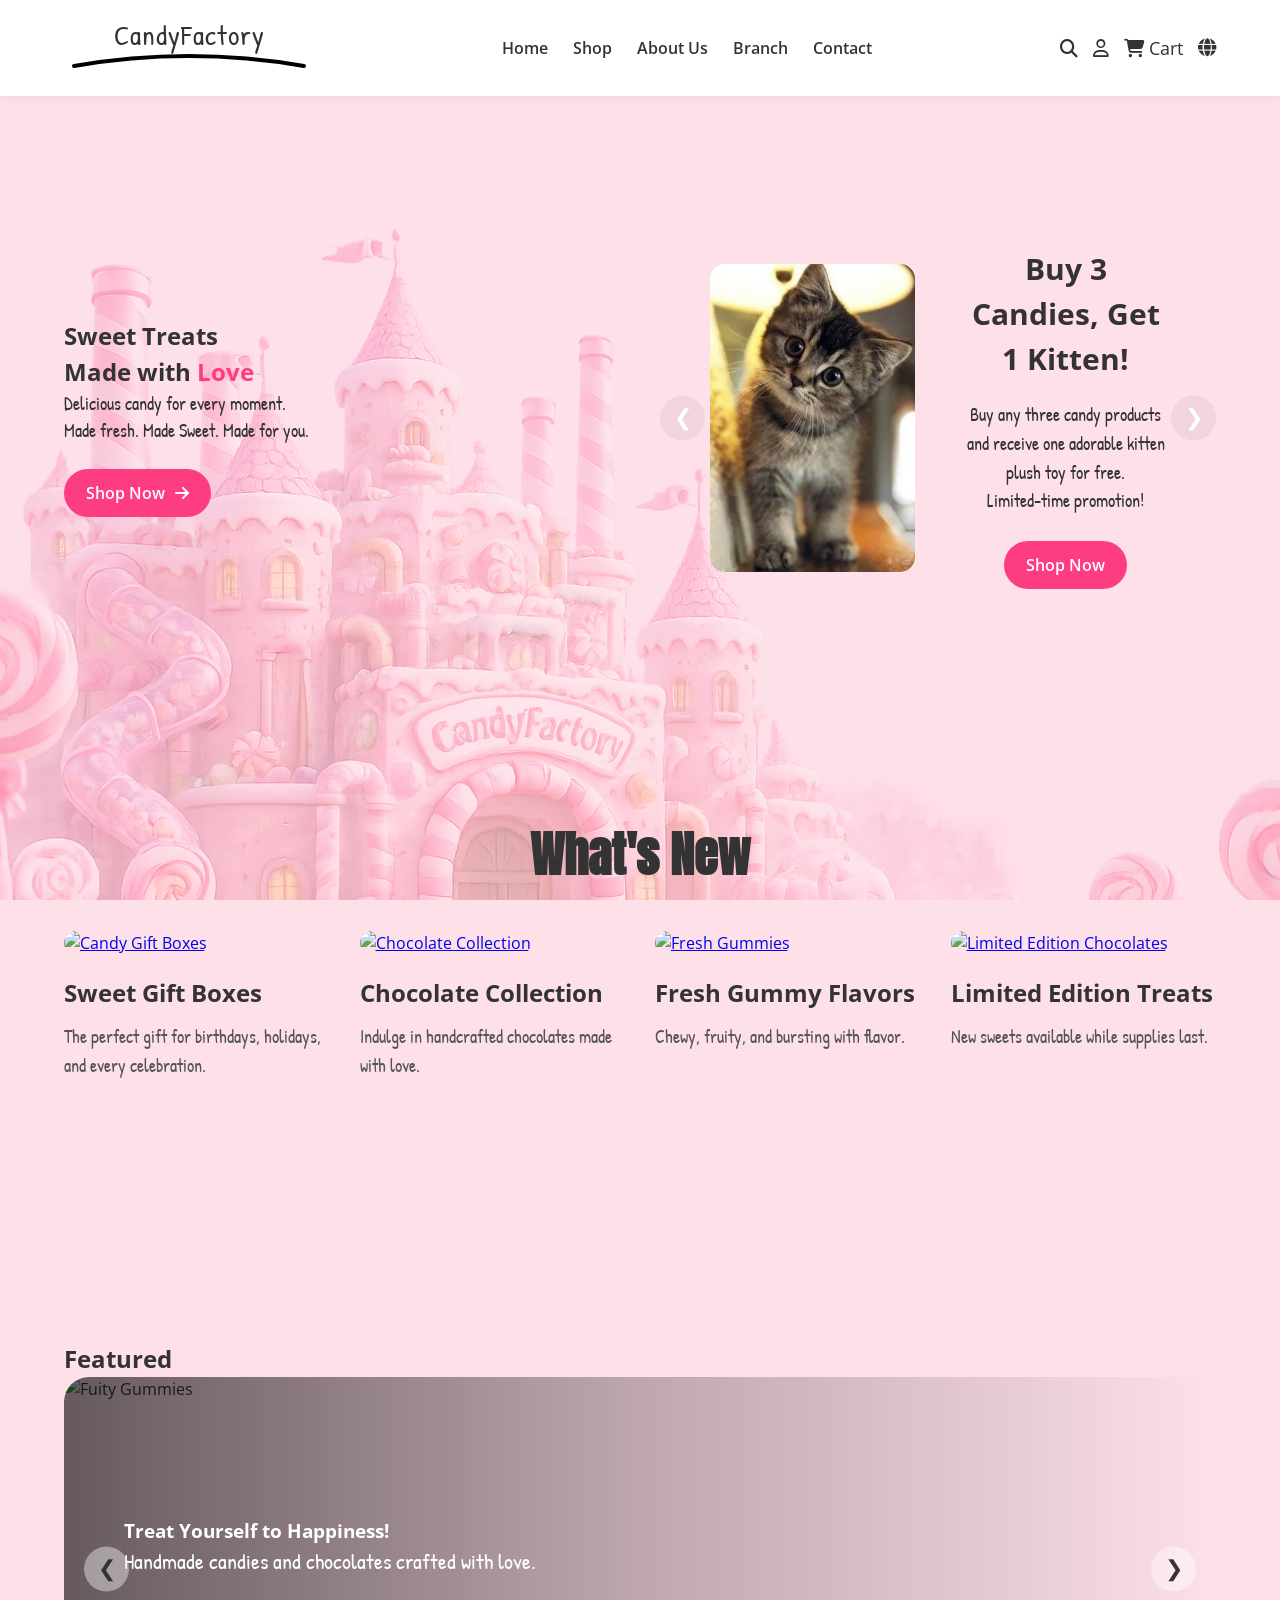
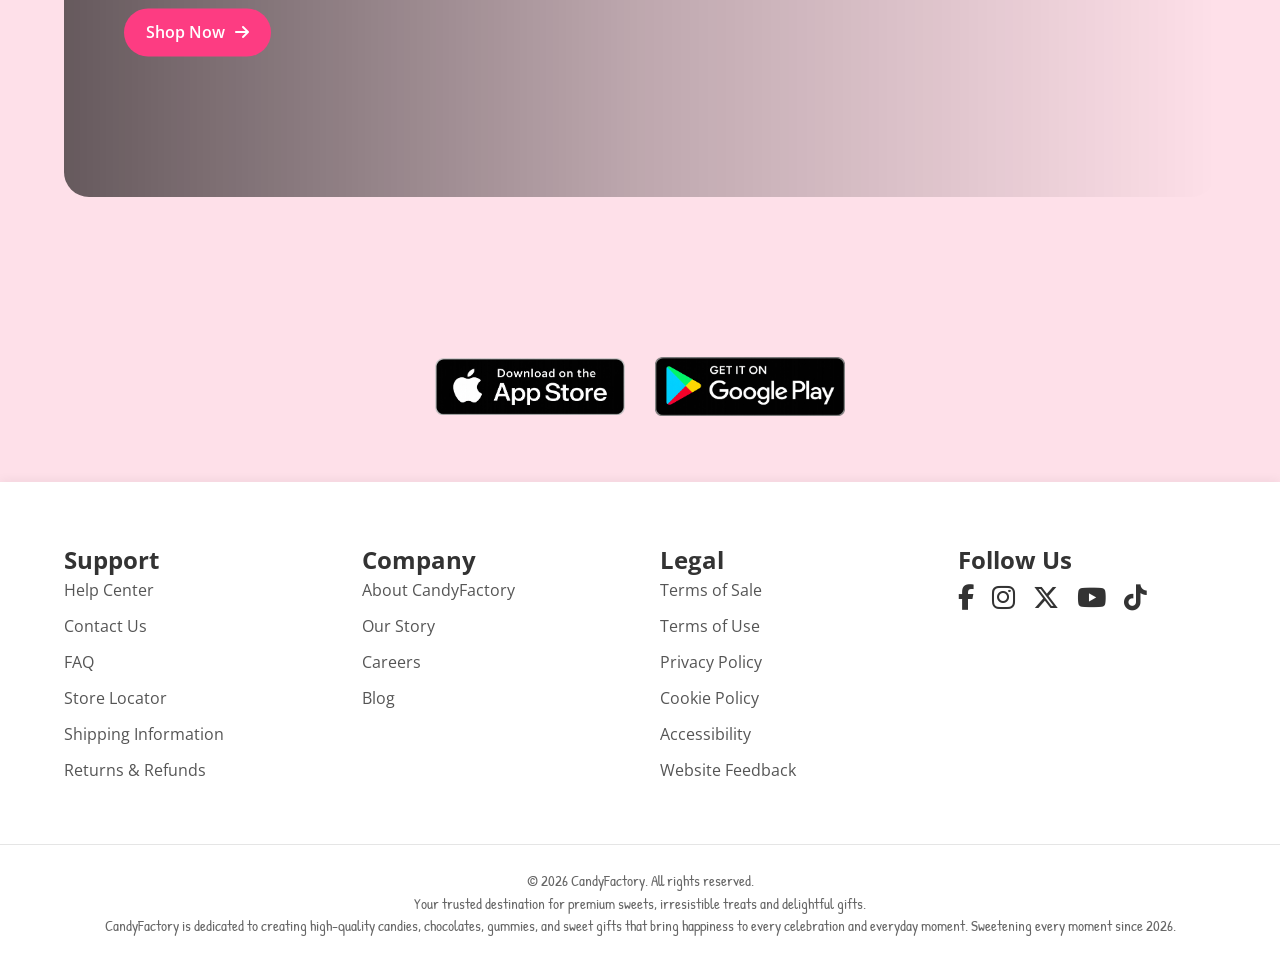
==== index.html @ ae2c4bb4 "Update index.html" ====
<!DOCTYPE html>
<html lang="en">
<head>

    <meta charset="utf-8">
    <meta name="viewport" content="width=device-width, initial-scale=1.0">
    <meta name="description" content="Shop handmade chocolates, gummies, and candy gifts.">
    <title>CandyFactory | Sweet Treats Made with Love</title>

    <!-- Favicon -->
    <link rel="icon" type="image/png" href="images/candyfactoryFavicon.png">

    <!-- Reference the CSS files -->
    <link rel="preconnect" href="https://fonts.googleapis.com">
    <link rel="preconnect" href="https://fonts.gstatic.com" crossorigin>
    <link rel="stylesheet" href="styles/style.css">
    <link rel="stylesheet" href="https://fonts.googleapis.com/css2?family=Patrick+Hand&family=Anton&family=Open+Sans&display=swap">
    <link rel="stylesheet" href="https://cdnjs.cloudflare.com/ajax/libs/font-awesome/6.6.0/css/all.min.css">

    <!--Reference the javascript files-->
    <script src="scripts/app.js" defer></script>
    <script src="scripts/home.js" defer></script>
    

</head>

<body>


    <header>
        <!-- Logo and primary navigation go here -->
        <div id="topMenu">
            <div class="wrap">
                
                <!--Logo-->
                <div class="logo">
                    <a href="index.html"><h1>CandyFactory</h1>

                        <svg width="250" height="40" viewBox="0 0 250 40">
                            <path d="M10 25 Q125 5 240 25"
                                stroke="black"
                                stroke-width="4"
                                fill="none"
                                stroke-linecap="round"/>
                        </svg>
                    </a>    
                </div>

                <!--toplinks-->
                <nav id="topLinks" aria-label="Primary">
                    <ul>
                        <li>
                            <a href="index.html">Home</a>
                        </li>
                        <li>
                            <a href="shop.html">Shop</a>
                        </li>
                        <li>
                            <a href="about.html#aboutUs">About Us</a>
                        </li>
                        <li>
                            <a href="branch.html">Branch</a>
                        </li>
                        <li>
                            <a href="contact.html">Contact</a>
                        </li>
                    </ul>
                </nav>

                <!--Icon-->
                <div class="icons">
                    <a href="/">
                        <i class="fa-solid fa-magnifying-glass"></i>
                    </a>
                    <a href="/">
                        <i class="fa-regular fa-user"></i>
                    </a>
                    <a href="/" class="cart-btn">
                        <i class="fa-solid fa-cart-shopping"></i>
                        Cart
                    </a>
                    
                    <div class="language-switcher">
                        <button class="language-btn" id="languageBtn">
                            <i class="fa-solid fa-globe"></i>
                        </button>

                        <div class="language-menu" id="languageMenu">
                            <a href="#" data-lang="en">English US</a>
                            <a href="#" data-lang="en">English CA</a>
                            <a href="#" data-lang="en">English UK</a>
                            <a href="#" data-lang="ja">日本語</a>
                            <a href="#" data-lang="ko">한국어</a>
                            <a href="#" data-lang="zh">简体中文</a>
                            <a href="#" data-lang="es">Español</a>
                            <a href="#" data-lang="pt">Português</a>
                            <a href="#" data-lang="fr">Français</a>
                            <a href="#" data-lang="de">Deutsch</a>
                            <a href="#" data-lang="el">Ελληνική</a>
                            <a href="#" data-lang="tk">Türkçe</a>
                        </div>

                    </div>
                </div>

            </div>
        </div>
    </header>


    <!-- The unique, primary content of the page goes here -->
    <main>

        <section class="hero">
            <div class="wrap">
            
                <div class="leftColumn">
                    <div class="text">
                        <h2>Sweet Treats<br>
                        Made with <span class="highlight">Love</span>
                        </h2>
                        <p>Delicious candy for every moment.<br>
                        Made fresh. Made Sweet. Made for you.
                        </p>
                    </div>

                    <a href="shop.html" class="shop-btn">Shop Now
                        <i class="fa-solid fa-arrow-right"></i>
                    </a>
                </div>
                
            
                <!--Promotion Section-->
                <div class="rightColumn">
                    <section class="slider">
                        <div class="slides">

                            <div class="slide active">
                                <img src="images/promoCat1.jpg" alt="Gray Kitten">
                                
                                <div class="promo-text">
                                    <h2>Buy 3 Candies, Get 1 Kitten!</h2>
                                    <p>
                                        Buy any three candy products and receive one adorable
                                        kitten plush toy for free. <br> Limited-time promotion!
                                    </p>

                                    <a href="#" class="shop-btn">Shop Now</a>
                                </div>

                            </div>

                            <div class="slide">
                                <img src="images/promoCat2.jpg" alt="Orange Kitten">

                                <div class="promo-text">
                                    <h2>Buy 4 Candies, Get 1 Kitten!</h2>
                                    <p>
                                        Buy any four candy products and receive one adorable
                                        kitten plush toy for free. <br> Limited-time promotion!
                                    </p>

                                    <a href="#" class="shop-btn">Shop Now</a>
                                </div>

                            </div>

                            <div class="slide">
                                <img src="images/promoCat3.jpg" alt="Batman Kitten">

                                <div class="promo-text">
                                    <h2>Buy 5 Candies, Get 1 Kitten!</h2>
                                    <p>
                                        Buy any five candy products and receive one adorable
                                        kitten plush toy for free. <br> Limited-time promotion!
                                    </p>

                                    <a href="#" class="shop-btn">Shop Now</a>
                                </div>

                            </div>

                        </div>

                        <button class="prev">&#10094;</button>
                        <button class="next">&#10095;</button>

                    </section>
                    
                </div>  

            </div> <!--class wrap div-->
            
        </section>


        <section class="whats-new">

            <div class="wrap">

                <h2>What's New</h2>

                <div class="cards">

                    <article class="card">
                        <a href="/Shop">
                            <img src="images/card1.jpg" alt="Candy Gift Boxes">
                        </a>

                        <h3>Sweet Gift Boxes</h3>

                        <p>The perfect gift for birthdays, holidays, and every celebration.</p>
                    </article>

                    <article class="card">
                        <a href="/Shop">
                            <img src="images/card2.jpg" alt="Chocolate Collection">
                        </a>

                        <h3>Chocolate Collection</h3>

                        <p>Indulge in handcrafted chocolates made with love.</p>
                    </article>

                    <article class="card">
                        <a href="/Shop">
                            <img src="images/card3.jpg" alt="Fresh Gummies">
                        </a>

                        <h3>Fresh Gummy Flavors</h3>

                        <p>Chewy, fruity, and bursting with flavor.</p>
                    </article>

                    <article class="card">
                        <a href="/Shop">
                            <img src="images/card4.jpg" alt="Limited Edition Chocolates">
                        </a>

                        <h3>Limited Edition Treats</h3>

                        <p>New sweets available while supplies last.</p>
                    </article>

                </div>

            </div>

        </section>


        <section class="shop-slider">

            <h2>Featured</h2>

            <div class="shop-slides">

                <!-- Shop 1 -->
                <div class="shop-slide active left-text">
                    <img src="images/candyshop1.jpg" alt="Fuity Gummies">

                    <div class="banner-content">
                        <h3>Treat Yourself to Happiness!</h3>
                        <p>Handmade candies and chocolates crafted with love.</p>

                        <a href="#" class="shop-btn">
                            Shop Now
                            <i class="fa-solid fa-arrow-right"></i>
                        </a>
                    </div>
                </div>

                <!-- Shop 2 -->
                <div class="shop-slide right-text">
                    <img src="images/candyshop2.jpg" alt="Chocolates">

                    <div class="banner-content">
                        <h3>Life is Sweet, Make it Chocolate</h3>
                        <p>Premium chocolates for every moment and celebration.</p>

                        <a href="#" class="shop-btn">
                            Shop Now
                            <i class="fa-solid fa-arrow-right"></i>
                        </a>
                    </div>
                </div>

                <!-- Shop 3 -->
                <div class="shop-slide left-text">
                    <img src="images/candyshop3.jpg" alt="Lollipops and Gummies">

                    <div class="banner-content">
                        <h3>Candy for Every Mood!</h3>
                        <p>Colorful treats crafted to brighten every day.</p>

                        <a href="#" class="shop-btn">
                            Shop Now
                            <i class="fa-solid fa-arrow-right"></i>
                        </a>
                    </div>
                </div>

                <!-- Shop 4 -->
                <div class="shop-slide right-text">
                    <img src="images/candyshop4.jpg" alt="Candies and Mallows">

                    <div class="banner-content">
                        <h3>Perfect Gifts for Every Occasion</h3>
                        <p>Beautifully packaged treats for birthdays and celebrations.</p>

                        <a href="#" class="shop-btn">
                            Shop Now
                            <i class="fa-solid fa-arrow-right"></i>
                        </a>
                    </div>
                </div>

            </div>

            <button class="shop-prev">&#10094;</button>
            <button class="shop-next">&#10095;</button>

        </section>


        <!--Apps Store Download-->
        <div class="wrap">
            <div class="store-buttons">
                <a href="#">
                    <img src="images/AppleApp1.png" alt="Download on the App Store">
                </a>

                <a href="#">
                    <img src="images/GoogleApp1.png" alt="Get it on Google Play">
                </a>
            </div>
        </div>
        
        
    </main>

    <footer>
        <!-- Copyright, legal links, and social icons go here -->

        <nav class="footer-links" aria-label="Footer">

            <div class="footer-column">
                <h2>Support</h2>
                <ul>
                    <li><a href="#">Help Center</a></li>
                    <li><a href="#">Contact Us</a></li>
                    <li><a href="#">FAQ</a></li>
                    <li><a href="#">Store Locator</a></li>
                    <li><a href="#">Shipping Information</a></li>
                    <li><a href="#">Returns & Refunds</a></li>
                </ul>
            </div>

            <div class="footer-column">
                <h2>Company</h2>
                <ul>
                    <li><a href="about.html#aboutUs">About CandyFactory</a></li>
                    <li><a href="about.html#ourStory">Our Story</a></li>
                    <li><a href="careers.html#careers">Careers</a></li>
                    <li><a href="blog.html">Blog</a></li>
                </ul>
            </div>

            <div class="footer-column">
                <h2>Legal</h2>
                <ul>
                    <li><a href="#">Terms of Sale</a></li>
                    <li><a href="#">Terms of Use</a></li>
                    <li><a href="#">Privacy Policy</a></li>
                    <li><a href="#">Cookie Policy</a></li>
                    <li><a href="#">Accessibility</a></li>
                    <li><a href="#">Website Feedback</a></li>
                </ul>
            </div>

            <div class="footer-column">
                <h2>Follow Us</h2>

                <div class="social-icons">
                    <a href="#"><i class="fa-brands fa-facebook-f"></i></a>
                    <a href="#"><i class="fa-brands fa-instagram"></i></a>
                    <a href="#"><i class="fa-brands fa-x-twitter"></i></a>
                    <a href="#"><i class="fa-brands fa-youtube"></i></a>
                    <a href="#"><i class="fa-brands fa-tiktok"></i></a>
                </div>
            </div>

        </nav>


        <div class="footerBottom">
            <p>
                © 2026 CandyFactory. All rights reserved. <br>
                Your trusted destination for premium sweets, irresistible treats and delightful gifts.
                <br> 
                CandyFactory is dedicated to creating high-quality candies, chocolates, gummies, 
                and sweet gifts that bring happiness to every celebration and everyday moment. 
                Sweetening every moment since 2026.
            </p>
        </div>

    </footer>

</body>



</html>
---- styles/style.css ----
/*
Main Background #FEEBF1
Slight Lighter areas #FEEAF1
Top Header gradient #FEE0E9
Hero Section Background #FEEBF1
Lightest Highlight #FEF4F7

Header font-family: "Anton", sans-serif;
paragraph font-family: "Patrick Hand", cursive;
others font-family: "Open Sans", sans-serif;
color: #333333;
font-size: 20px;
line-height: 1.5;
*/

@import url("reset.css");
@import url("typography.css");
@import url("buttons.css");
@import url("header.css");
@import url("hero.css");
@import url("whatsnew.css");
@import url("promo.css");
@import url("footer.css");
@import url("responsive.css");
@import url("featured.css");
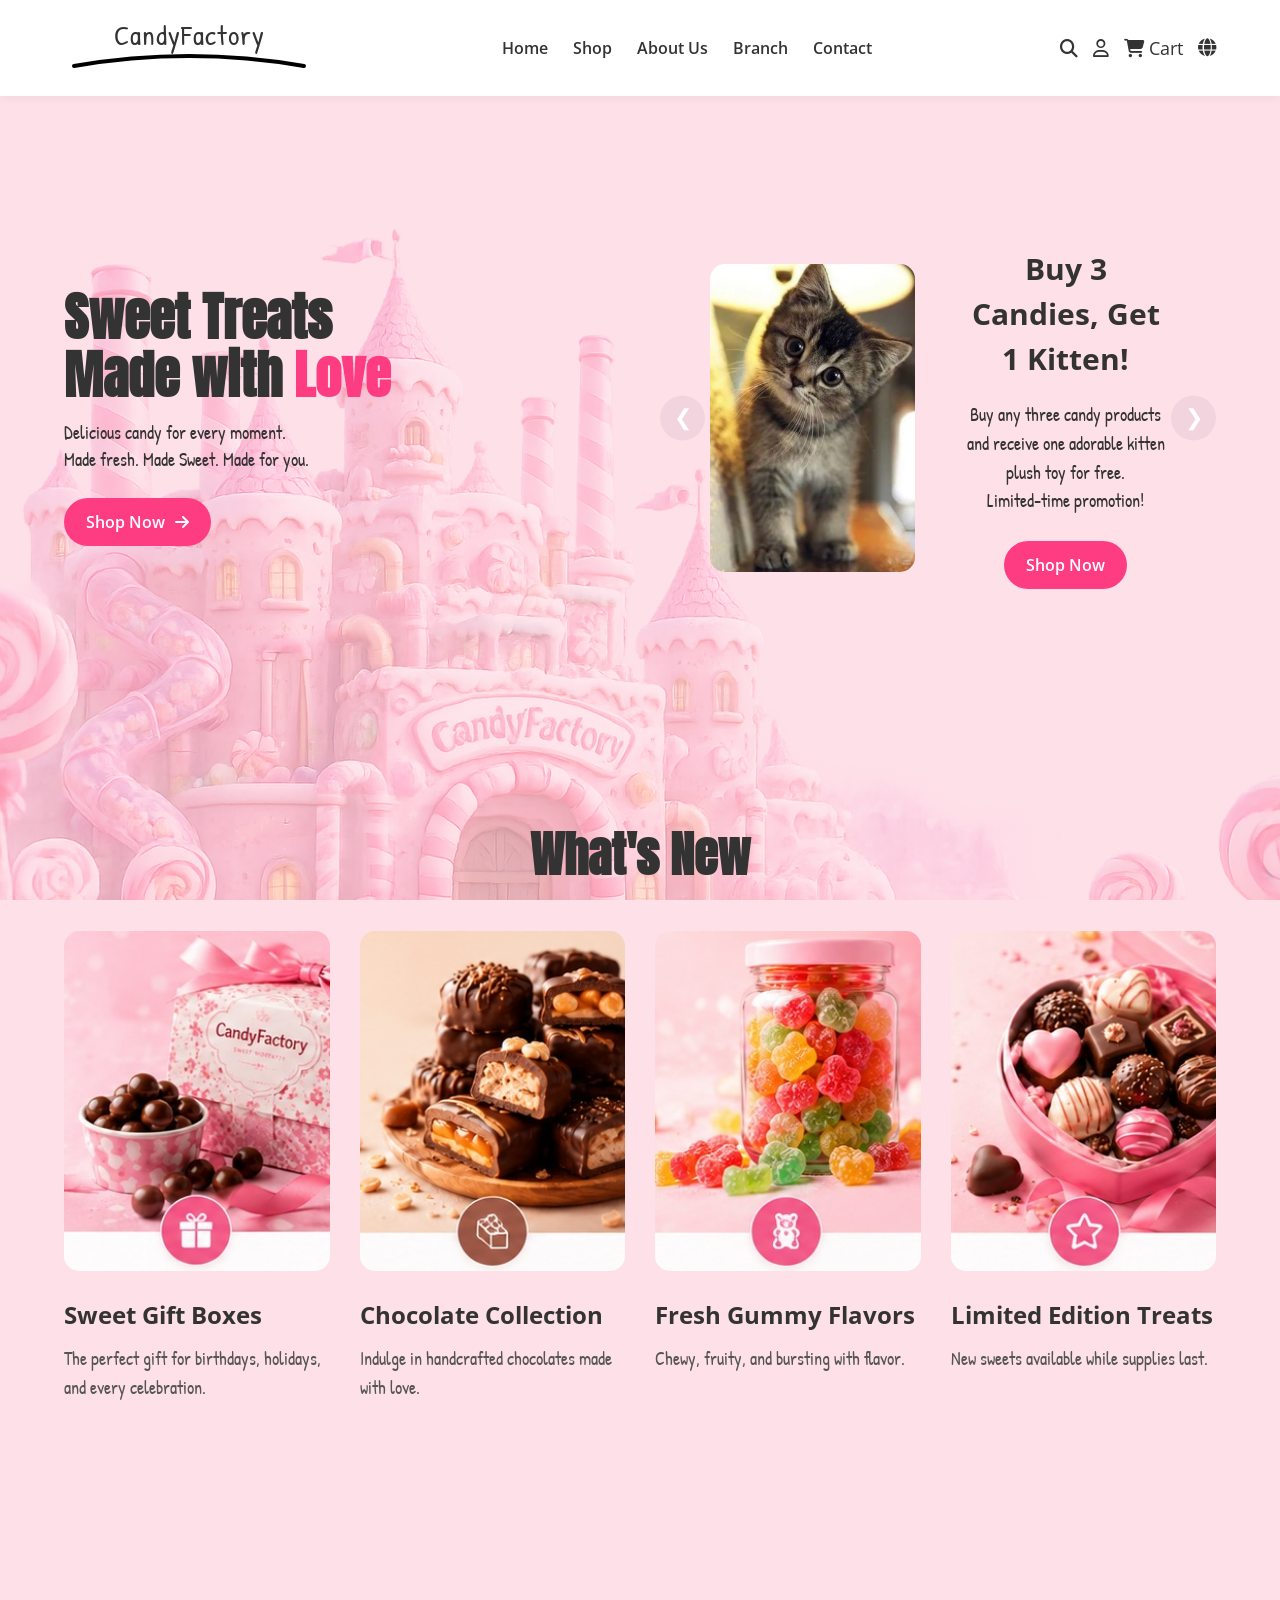
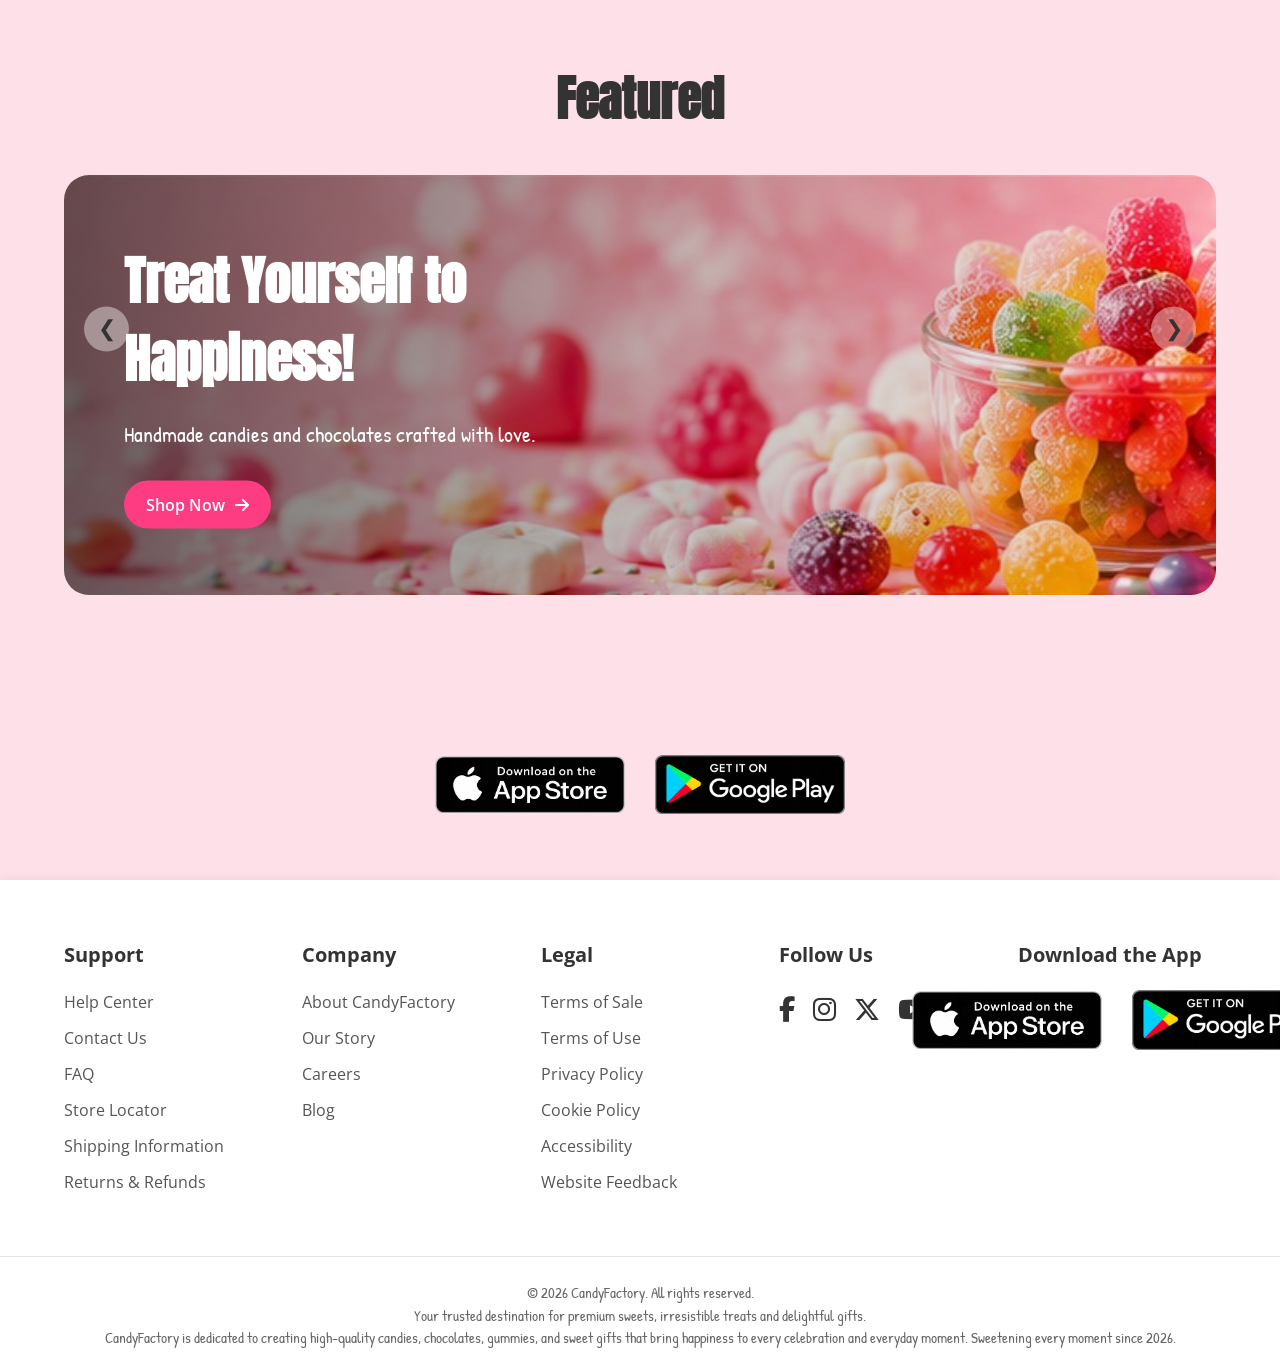
==== commit 63835e46: "Fix HTML encoding issues in index.html" ====
--- a/index.html
+++ b/index.html
@@ -390,6 +390,20 @@
                 </div>
             </div>
 
+                    <!--Apps Store Download-->
+            <div class="footer-column">
+                <h2>Download the App</h2>
+                <div class="store-buttons">
+                    <a href="#">
+                        <img src="images/AppleApp1.png" alt="Download on the App Store">
+                    </a>
+
+                    <a href="#">
+                        <img src="images/GoogleApp1.png" alt="Get it on Google Play">
+                    </a>
+                </div>
+            </div>
+
         </nav>
 
 
--- a/styles/style.css
+++ b/styles/style.css
@@ -24,6 +24,7 @@
 @import url("footer.css");
 @import url("responsive.css");
 @import url("featured.css");
+@import url("blog.css");
 
 
 
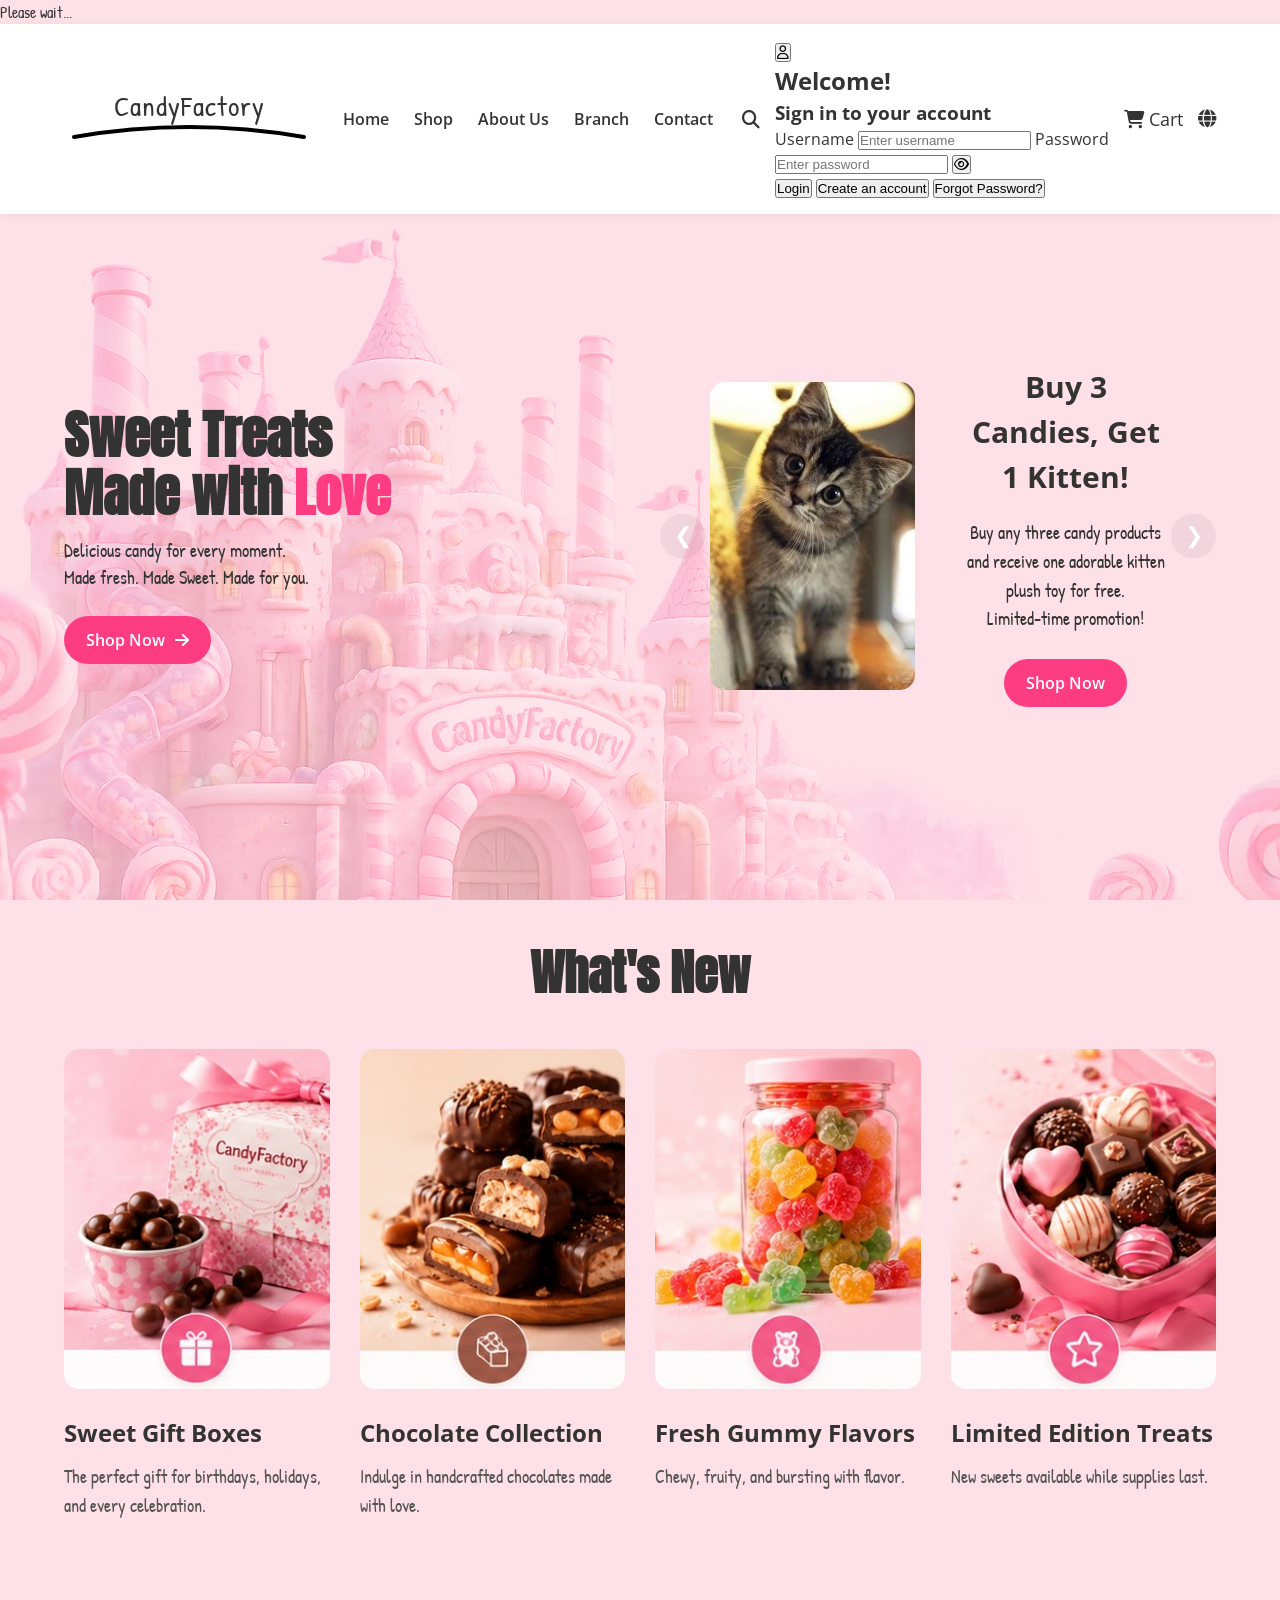
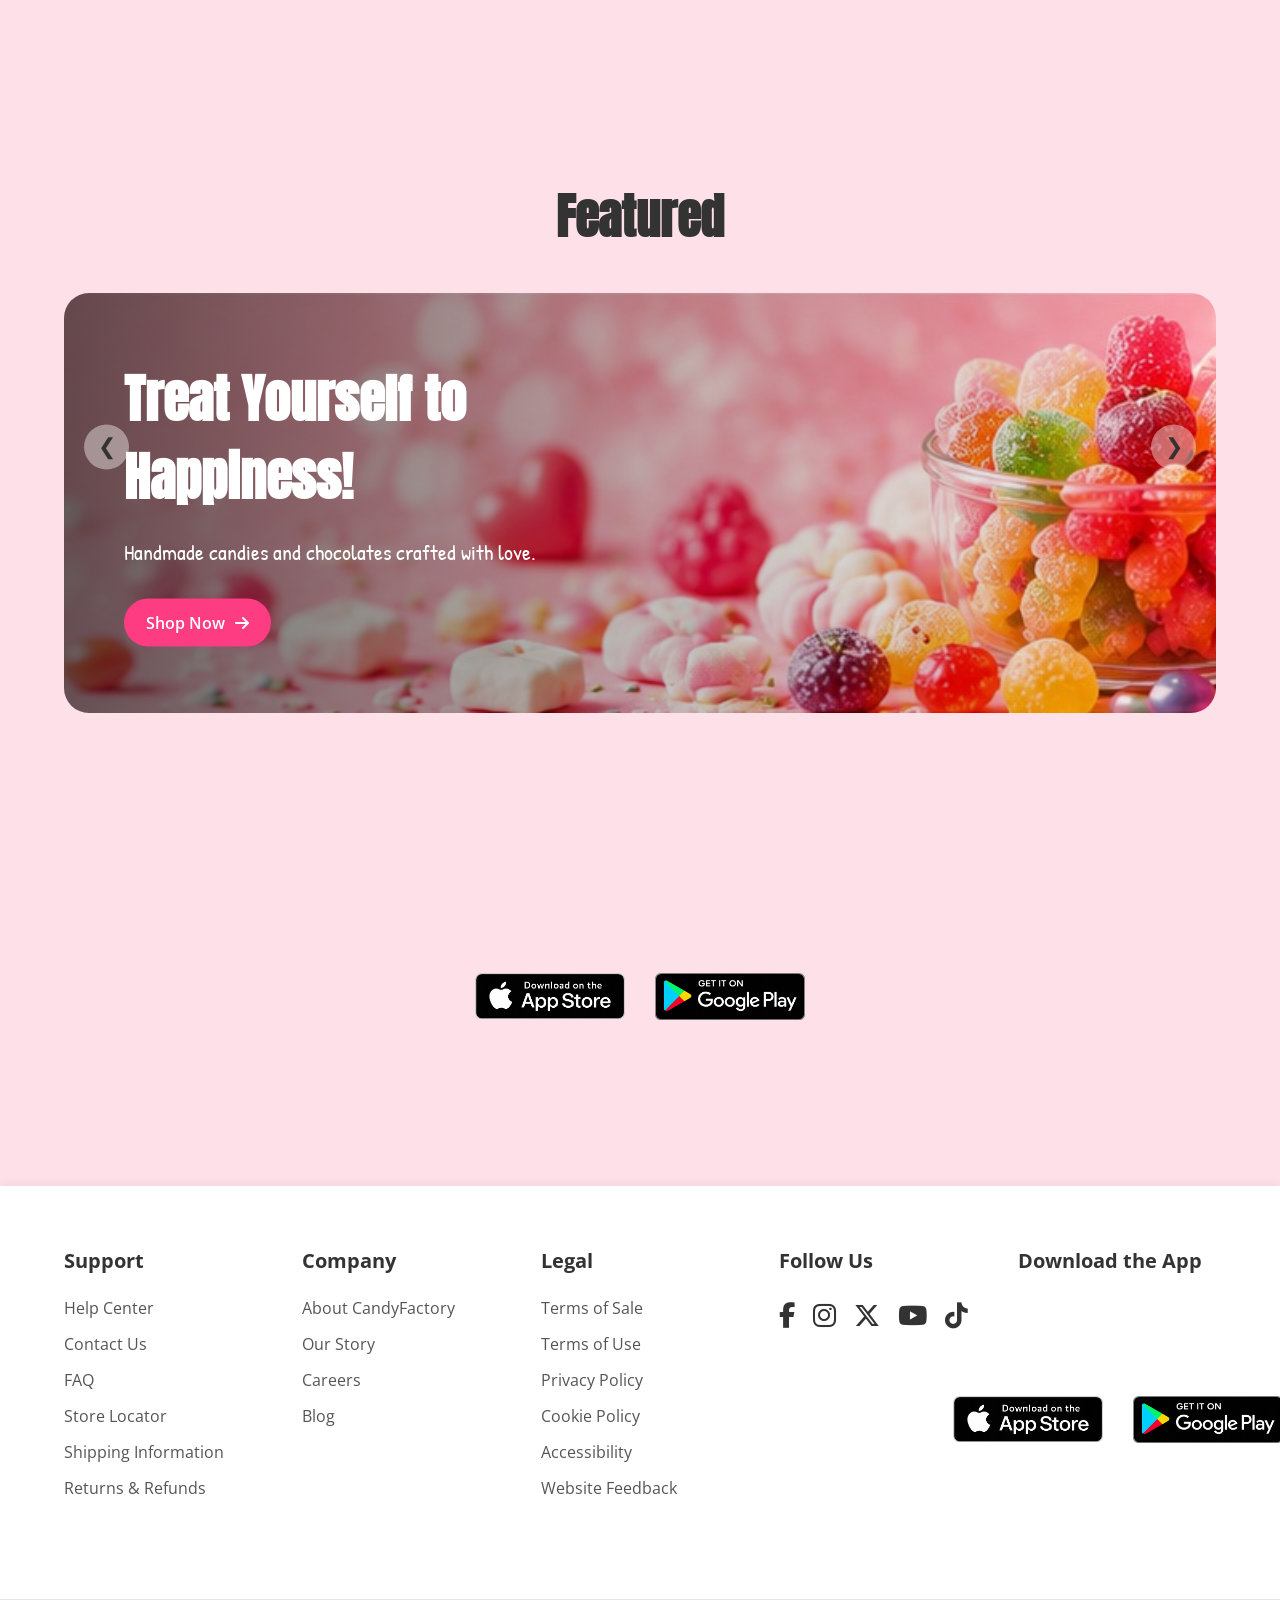
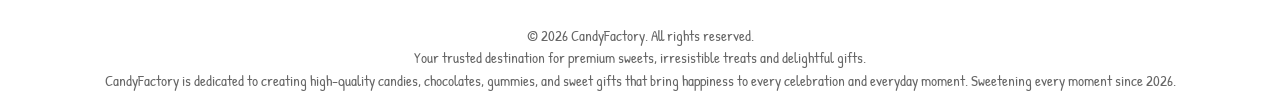
==== commit 71dc825a: "Update index.html" ====
--- a/index.html
+++ b/index.html
@@ -26,6 +26,11 @@
 
 <body>
 
+<!-- Loading Screen -->
+    <div id="loadingScreen">
+        <div class="loader"></div>
+        <p>Please wait...</p>
+    </div>
 
     <header>
         <!-- Logo and primary navigation go here -->
@@ -72,9 +77,184 @@
                     <a href="/">
                         <i class="fa-solid fa-magnifying-glass"></i>
                     </a>
-                    <a href="/">
-                        <i class="fa-regular fa-user"></i>
-                    </a>
+
+                    <!--Username/Password-->
+                    <div class="user-menu">
+                        <button id="userBtn" type="button">
+                            <i class="fa-regular fa-user"></i>
+                        </button>
+
+                        <div class="user-dropdown" id="userDropdown">
+                            <div id="loginForm">
+                                <h2>Welcome!</h2>
+                                <h3>Sign in to your account</h3>
+
+                                <form>
+                                    <label for="username">Username</label>
+                                    <input 
+                                        type="text" 
+                                        id="username" 
+                                        name="username"
+                                        placeholder="Enter username"
+                                    >
+
+                                    <label for="password">Password</label>
+
+                                    <!-- Password + Show/Hide -->
+                                    <div class="password-container">
+                                        <input 
+                                            type="password" 
+                                            id="password" 
+                                            name="password"
+                                            placeholder="Enter password"
+                                        >
+
+                                        <button type="button" class="togglePassword" data-target="password">
+                                            <i class="fa-regular fa-eye"></i>
+                                        </button>
+                                    </div>
+
+                                    <button type="submit">Login</button>
+
+                                    <!--Create an Account Button-->
+                                    <button type="button" id="createAccountBtn">
+                                        Create an account
+                                    </button>
+
+                                    <!-- Forgot Password Button -->
+                                    <button type="button" id="forgotPasswordBtn">
+                                        Forgot Password?
+                                    </button>
+                                </form>
+                            </div>
+
+                            <!--Create an Account-->
+                            <div id="createAccountForm" style="display: none;">
+                                <h2>Create an Account</h2>
+                                <h3>Sign Up for your Account</h3>
+
+                                <form>
+                                    <label for ="newUsername">Username</label>
+                                    <input 
+                                        type="text"
+                                        id="newUsername"
+                                        name="newUsername"
+                                        placeholder="Create username">
+
+                                    <label for="First name Last name">First name</label>
+                                    <input
+                                        type="firstName"
+                                        id="firstName"
+                                        name="firstName"
+                                        placeholder="Enter First name">
+
+                                    <label for="phone">Last name</label>
+                                    <input
+                                        type="lastName"
+                                        id="lastName"
+                                        name="lastName"
+                                        placeholder="Enter Last name">
+
+                                    <label for="phone">Phone</label>
+                                    <input
+                                        type="phone"
+                                        id="phone"
+                                        name="phone"
+                                        placeholder="Enter phone">
+                                    
+                                    <label for="email">Email</label>
+                                    <input
+                                        type="email"
+                                        id="email"
+                                        name="email"
+                                        placeholder="Enter email">
+                                    
+                                    <label for="newPassword">Password</label>
+                                    <div class="password-container">
+                                        <input
+                                            type="password"
+                                            id="newPassword"
+                                            name="newPassword"
+                                            placeholder="Create password">
+
+                                        <button 
+                                            type="button" 
+                                            class="togglePassword" 
+                                            data-target="newPassword">
+                                            <i class="fa-regular fa-eye"></i>
+                                        </button>
+                                    </div>
+
+                                    <!-- Password Requirements -->
+                                    <div class="password-requirements">
+                                        <p>Password must contain:</p>
+                                        <ul>
+                                            <li id="lengthRequirement">At least 12 characters</li>
+                                            <li id="uppercaseRequirement">At least 1 uppercase letter</li>
+                                            <li id="numberRequirement">At least 1 number</li>
+                                            <li id="symbolRequirement">At least 1 symbol</li>
+                                        </ul>
+                                    </div>
+
+                                    <label for="confirmPassword">Confirm Password</label>
+
+                                    <div class="password-container">
+                                        <input
+                                        type="password"
+                                        id="confirmPassword"
+                                        name="confirmPassword"
+                                        placeholder="Confirm password">
+
+                                        <button 
+                                            type="button" 
+                                            class="togglePassword" 
+                                            data-target="confirmPassword">
+                                            <i class="fa-regular fa-eye"></i>
+                                        </button>
+                                    </div>
+
+                                    <p id="passwordMatchMessage"></p>
+
+                                    <button type="submit">
+                                        Create Account
+                                    </button>
+
+                                    <button type="button" class="backToLogin">
+                                        ← Back to Login
+                                    </button>
+                                    
+                                </form>
+                            </div>
+
+                            <!-- FORGOT PASSWORD -->
+                            <div id="forgotPasswordForm" style="display: none;">
+
+                                <h2>Forgot Password?</h2>
+                                <h3>Enter your email to reset your password</h3>
+
+                                <form>
+                                    <label for="resetEmail">Email</label>
+
+                                    <input
+                                        type="email"
+                                        id="resetEmail"
+                                        name="resetEmail"
+                                        placeholder="Enter your email"
+                                    >
+
+                                    <button type="submit">
+                                        Send Reset Link
+                                    </button>
+
+                                    <button type="button" class="backToLogin">
+                                        ← Back to Login
+                                    </button>
+                                </form>
+                            </div>
+                        </div>
+                    </div>
+ 
+
                     <a href="/" class="cart-btn">
                         <i class="fa-solid fa-cart-shopping"></i>
                         Cart
@@ -335,8 +515,7 @@
                 </a>
             </div>
         </div>
-        
-        
+    
     </main>
 
     <footer>
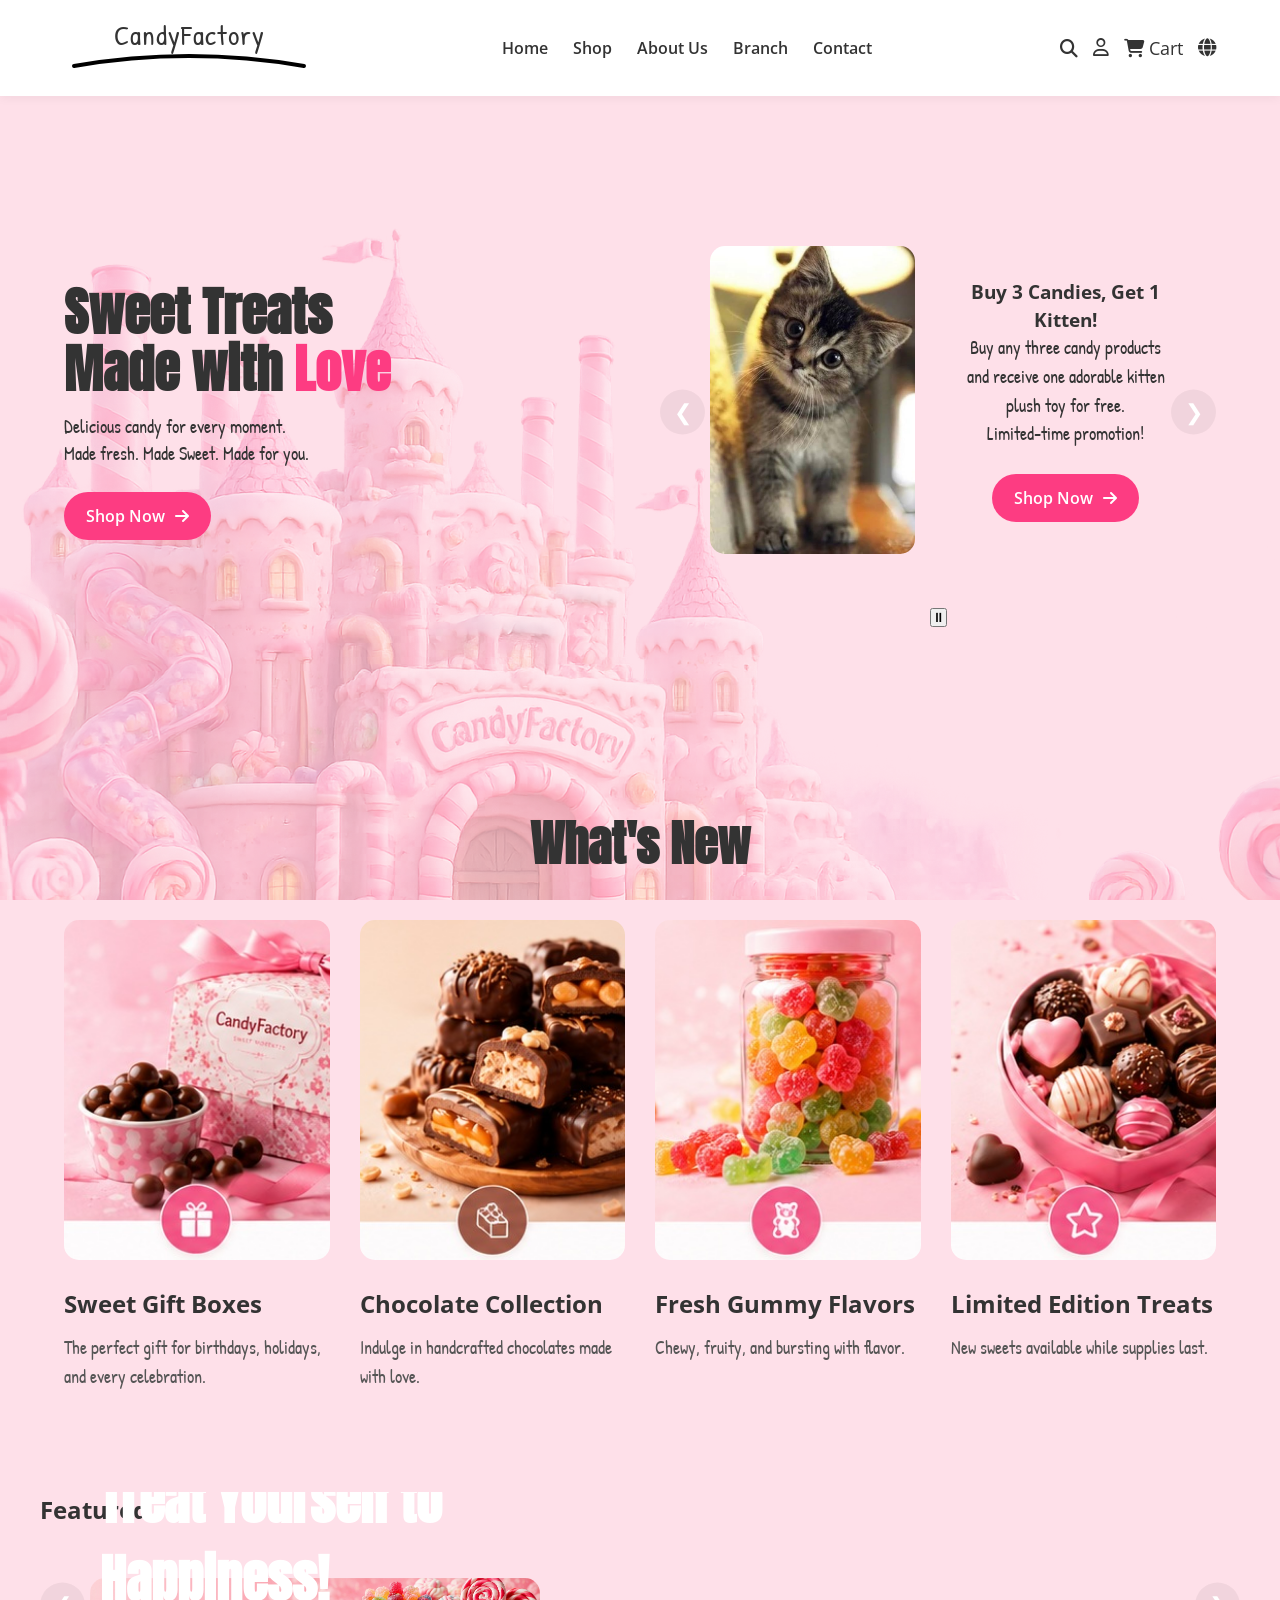
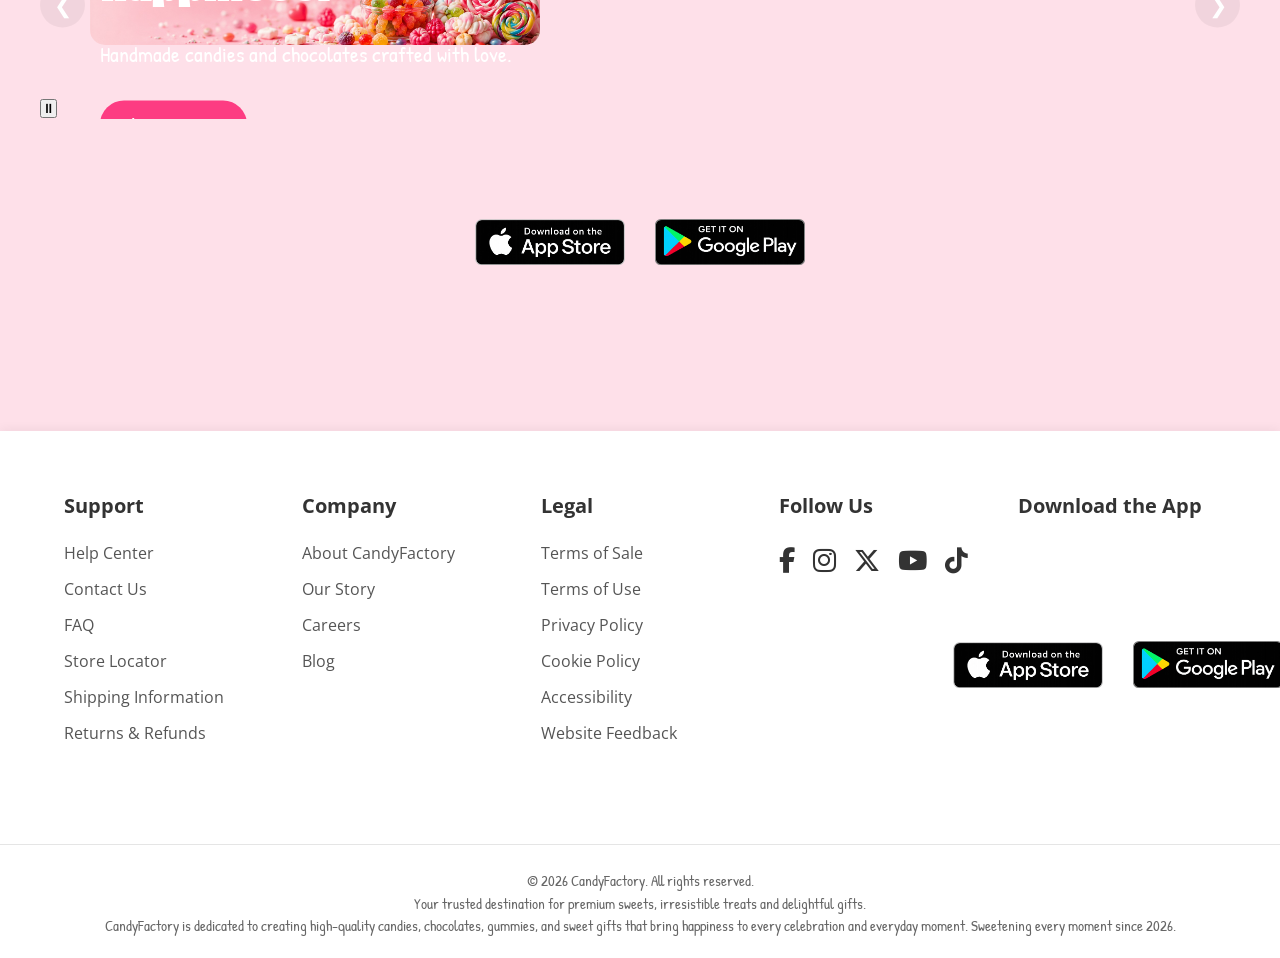
==== commit 433c761f: "Update fmt.Println message from 'Hello' to 'Goodbye'" ====
--- a/index.html
+++ b/index.html
@@ -18,19 +18,34 @@
     <link rel="stylesheet" href="https://cdnjs.cloudflare.com/ajax/libs/font-awesome/6.6.0/css/all.min.css">
 
     <!--Reference the javascript files-->
-    <script src="scripts/app.js" defer></script>
-    <script src="scripts/home.js" defer></script>
+    <script type="module" src="scripts/app.js"></script>
     
 
 </head>
 
 <body>
+    
 
 <!-- Loading Screen -->
     <div id="loadingScreen">
         <div class="loader"></div>
         <p>Please wait...</p>
     </div>
+
+    <!--Script Temporary already at home.js-->
+    <script>
+
+        window.addEventListener("load", function () {
+
+            const loadingScreen = document.getElementById("loadingScreen");
+
+            if (loadingScreen) {
+                loadingScreen.classList.add("hide");
+            }
+
+        });
+
+    </script>
 
     <header>
         <!-- Logo and primary navigation go here -->
@@ -90,36 +105,48 @@
                                 <h3>Sign in to your account</h3>
 
                                 <form>
-                                    <label for="username">Username</label>
-                                    <input 
-                                        type="text" 
-                                        id="username" 
-                                        name="username"
-                                        placeholder="Enter username"
-                                    >
-
-                                    <label for="password">Password</label>
+                                    <!-- Username -->
+                                    <div class="input-group">
+                                        <input 
+                                            type="text" 
+                                            id="username" 
+                                            name="username"
+                                            placeholder=""
+                                        >
+                                        <label for="username">Username</label>
+                                    </div>
 
                                     <!-- Password + Show/Hide -->
-                                    <div class="password-container">
+                                    <div class="input-group">
                                         <input 
                                             type="password" 
                                             id="password" 
                                             name="password"
-                                            placeholder="Enter password"
+                                            placeholder=""
                                         >
 
-                                        <button type="button" class="togglePassword" data-target="password">
+                                        <label for="password">Password</label>
+                                        <p id="loginErrorMessage"></p>
+
+                                        <button 
+                                            type="button" 
+                                            class="togglePassword" 
+                                            data-target="password"
+                                        >
                                             <i class="fa-regular fa-eye"></i>
                                         </button>
                                     </div>
 
                                     <button type="submit">Login</button>
+
+                                    <!-- Welcome message -->
+                                    <p id="welcomeMessage"></p>
 
                                     <!--Create an Account Button-->
                                     <button type="button" id="createAccountBtn">
                                         Create an account
                                     </button>
+
 
                                     <!-- Forgot Password Button -->
                                     <button type="button" id="forgotPasswordBtn">
@@ -134,90 +161,120 @@
                                 <h3>Sign Up for your Account</h3>
 
                                 <form>
-                                    <label for ="newUsername">Username</label>
-                                    <input 
-                                        type="text"
-                                        id="newUsername"
-                                        name="newUsername"
-                                        placeholder="Create username">
-
-                                    <label for="First name Last name">First name</label>
-                                    <input
-                                        type="firstName"
-                                        id="firstName"
-                                        name="firstName"
-                                        placeholder="Enter First name">
-
-                                    <label for="phone">Last name</label>
-                                    <input
-                                        type="lastName"
-                                        id="lastName"
-                                        name="lastName"
-                                        placeholder="Enter Last name">
-
-                                    <label for="phone">Phone</label>
-                                    <input
-                                        type="phone"
-                                        id="phone"
-                                        name="phone"
-                                        placeholder="Enter phone">
+                                    <div class="input-group">
+                                        <input
+                                            type="text"
+                                            id="firstName"
+                                            name="firstName"
+                                            placeholder=" ">
+                                        <label for="firstName">First Name</label>
+                                    </div>
+
+                                    <div class="input-group">
+                                        <input
+                                            type="text"
+                                            id="lastName"
+                                            name="lastName"
+                                            placeholder=" ">
+                                        <label for="lastName">Last Name</label>
+                                    </div>
+
+                                    <div class="input-group">
+                                        <input
+                                            type="text"
+                                            id="Country"
+                                            name="Country"
+                                            placeholder=" ">
+                                        <label for="Country">Country</label>
+                                    </div>
+
+                                    <div class="input-group">
+                                        <input
+                                            type="tel"
+                                            id="phone"
+                                            name="phone"
+                                            placeholder=" ">
+                                        <label for="phone">Phone</label>
+                                    </div>
+
+                                    <div class="input-group">
+                                        <input
+                                            type="email"
+                                            id="email"
+                                            name="email"
+                                            placeholder=" ">
+                                        <label for="email">Email Address</label>
+                                        <p id="emailErrorMessage"></p>
+                                    </div>
+
+                                    <div class="input-group">
+                                        <input 
+                                            type="text"
+                                            id="newUsername"
+                                            name="newUsername"
+                                            placeholder=" ">
+                                        <label for ="newUsername">Username</label>
+                                    </div>
+
+                                    <!-- Create Password  -->
+                                    <div class="input-group">
+                                        <div class="password-container">
+                                            <input
+                                                type="password"
+                                                id="newPassword"
+                                                name="newPassword"
+                                                placeholder=" ">
+                                            <label for="newPassword">Create Password</label>
+
+                                            <button 
+                                                type="button" 
+                                                class="togglePassword" 
+                                                data-target="newPassword">
+                                                <i class="fa-regular fa-eye"></i>
+                                            </button>
+                                        </div>
+                                    </div>
                                     
-                                    <label for="email">Email</label>
-                                    <input
-                                        type="email"
-                                        id="email"
-                                        name="email"
-                                        placeholder="Enter email">
-                                    
-                                    <label for="newPassword">Password</label>
-                                    <div class="password-container">
-                                        <input
-                                            type="password"
-                                            id="newPassword"
-                                            name="newPassword"
-                                            placeholder="Create password">
-
-                                        <button 
-                                            type="button" 
-                                            class="togglePassword" 
-                                            data-target="newPassword">
-                                            <i class="fa-regular fa-eye"></i>
-                                        </button>
-                                    </div>
-
                                     <!-- Password Requirements -->
                                     <div class="password-requirements">
                                         <p>Password must contain:</p>
                                         <ul>
                                             <li id="lengthRequirement">At least 12 characters</li>
-                                            <li id="uppercaseRequirement">At least 1 uppercase letter</li>
-                                            <li id="numberRequirement">At least 1 number</li>
-                                            <li id="symbolRequirement">At least 1 symbol</li>
+                                            <li id="lowercaseRequirement">At least 1 Lower case letter (a-z)</li>
+                                            <li id="uppercaseRequirement">At least 1 Upper case letter (A-Z)</li>
+                                            <li id="numberRequirement">At least 1 Number (0-9)</li>
+                                            <li id="symbolRequirement">At least 1 Special characters (,.!@#$%^&)</li>
                                         </ul>
                                     </div>
 
-                                    <label for="confirmPassword">Confirm Password</label>
-
-                                    <div class="password-container">
-                                        <input
-                                        type="password"
-                                        id="confirmPassword"
-                                        name="confirmPassword"
-                                        placeholder="Confirm password">
-
-                                        <button 
-                                            type="button" 
-                                            class="togglePassword" 
-                                            data-target="confirmPassword">
-                                            <i class="fa-regular fa-eye"></i>
-                                        </button>
-                                    </div>
-
-                                    <p id="passwordMatchMessage"></p>
-
-                                    <button type="submit">
-                                        Create Account
+                                    <div class="input-group">
+                                        <div class="password-container">
+                                            <input
+                                            type="password"
+                                            id="confirmPassword"
+                                            name="confirmPassword"
+                                            placeholder=" ">
+                                            <label for="confirmPassword">Confirm Password</label>
+
+                                            <button 
+                                                type="button" 
+                                                class="togglePassword" 
+                                                data-target="confirmPassword">
+                                                <i class="fa-regular fa-eye"></i>
+                                            </button>
+                                        </div>
+                                        <p id="passwordMatchMessage"></p>
+
+                                    </div>
+
+                                    
+
+                                    <button type="submit" 
+                                            id="createAccountSubmit" 
+                                            disabled>
+                                            Create Account
                                     </button>
+                                    <p id="accountSuccessMessage"></p>
 
                                     <button type="button" class="backToLogin">
                                         ← Back to Login
@@ -233,16 +290,22 @@
                                 <h3>Enter your email to reset your password</h3>
 
                                 <form>
-                                    <label for="resetEmail">Email</label>
-
-                                    <input
-                                        type="email"
-                                        id="resetEmail"
-                                        name="resetEmail"
-                                        placeholder="Enter your email"
-                                    >
-
-                                    <button type="submit">
+
+                                    <div class="input-group">
+                                        
+                                        <input
+                                            type="email"
+                                            id="resetEmail"
+                                            name="resetEmail"
+                                            placeholder=" ">
+                                        <label for="resetEmail">Enter your Email Address</label>
+                                        <p id="resetEmailErrorMessage"></p>
+                                    </div>
+
+                                    <button 
+                                        type="submit" 
+                                        id="sendResetLinkBtn" 
+                                        disabled>
                                         Send Reset Link
                                     </button>
 
@@ -312,26 +375,36 @@
             
                 <!--Promotion Section-->
                 <div class="rightColumn">
-                    <section class="slider">
+                    <section class="slider designPromo"
+                             tabindex="0"
+                             aria-label="Promotion slider">
+                        <h2></h2>
                         <div class="slides">
 
                             <div class="slide active">
-                                <img src="images/promoCat1.jpg" alt="Gray Kitten">
+                                <img src="images/promoCat1.jpg" 
+                                     alt="Gray Kitten"
+                                     loading="eager">
                                 
                                 <div class="promo-text">
-                                    <h2>Buy 3 Candies, Get 1 Kitten!</h2>
+                                    <h3>Buy 3 Candies, Get 1 Kitten!</h3>
                                     <p>
                                         Buy any three candy products and receive one adorable
                                         kitten plush toy for free. <br> Limited-time promotion!
                                     </p>
 
-                                    <a href="#" class="shop-btn">Shop Now</a>
+                                    <a href="#" class="shop-btn">
+                                        Shop Now
+                                        <i class="fa-solid fa-arrow-right"></i>
+                                    </a>
                                 </div>
 
                             </div>
 
                             <div class="slide">
-                                <img src="images/promoCat2.jpg" alt="Orange Kitten">
+                                <img src="images/promoCat2.jpg" 
+                                     alt="Orange Kitten"
+                                     loading="lazy">
 
                                 <div class="promo-text">
                                     <h2>Buy 4 Candies, Get 1 Kitten!</h2>
@@ -340,13 +413,18 @@
                                         kitten plush toy for free. <br> Limited-time promotion!
                                     </p>
 
-                                    <a href="#" class="shop-btn">Shop Now</a>
+                                    <a href="#" class="shop-btn">
+                                        Shop Now
+                                        <i class="fa-solid fa-arrow-right"></i>
+                                    </a>
                                 </div>
 
                             </div>
 
                             <div class="slide">
-                                <img src="images/promoCat3.jpg" alt="Batman Kitten">
+                                <img src="images/promoCat3.jpg" 
+                                     alt="Batman Kitten"
+                                     loading="lazy">
 
                                 <div class="promo-text">
                                     <h2>Buy 5 Candies, Get 1 Kitten!</h2>
@@ -355,15 +433,34 @@
                                         kitten plush toy for free. <br> Limited-time promotion!
                                     </p>
 
-                                    <a href="#" class="shop-btn">Shop Now</a>
+                                    <a href="#" class="shop-btn">
+                                        Shop Now
+                                        <i class="fa-solid fa-arrow-right"></i>
+                                    </a>
                                 </div>
 
                             </div>
 
                         </div>
 
-                        <button class="prev">&#10094;</button>
-                        <button class="next">&#10095;</button>
+                        <button class="prev" type="button" aria-label="Previous slide">
+                            &#10094;
+                        </button>
+                        <button class="next" type="button" aria-label="Next slide">
+                            &#10095;
+                        </button>
+
+                        <div class="slider-controls">
+
+                            <nav class="pagination" aria-label="Slide navigation"></nav>
+
+                            <button class="play-pause" type="button"
+                                    aria-label="Pause slideshow"
+                                    aria-pressed="false">
+                                ⏸
+                            </button>
+
+                        </div>
 
                     </section>
                     
@@ -429,15 +526,17 @@
         </section>
 
 
-        <section class="shop-slider">
-
+        <section class="designFeatured slider"
+                 tabindex="0"
+                 aria-label="Featured products slider">
             <h2>Featured</h2>
-
-            <div class="shop-slides">
+            <div class="slides">
 
                 <!-- Shop 1 -->
-                <div class="shop-slide active left-text">
-                    <img src="images/candyshop1.jpg" alt="Fuity Gummies">
+                <div class="shopFeatured slide active left-text">
+                    <img src="images/candyshop1.jpg" 
+                         alt="Fruity Gummies"
+                         loading="lazy">
 
                     <div class="banner-content">
                         <h3>Treat Yourself to Happiness!</h3>
@@ -451,8 +550,10 @@
                 </div>
 
                 <!-- Shop 2 -->
-                <div class="shop-slide right-text">
-                    <img src="images/candyshop2.jpg" alt="Chocolates">
+                <div class="shopFeatured slide right-text">
+                    <img src="images/candyshop2.jpg" 
+                         alt="Chocolates"
+                         loading="lazy">
 
                     <div class="banner-content">
                         <h3>Life is Sweet, Make it Chocolate</h3>
@@ -466,8 +567,10 @@
                 </div>
 
                 <!-- Shop 3 -->
-                <div class="shop-slide left-text">
-                    <img src="images/candyshop3.jpg" alt="Lollipops and Gummies">
+                <div class="shopFeatured slide left-text">
+                    <img src="images/candyshop3.jpg" 
+                         alt="Lollipops and Gummies"
+                         loading="lazy">
 
                     <div class="banner-content">
                         <h3>Candy for Every Mood!</h3>
@@ -481,8 +584,10 @@
                 </div>
 
                 <!-- Shop 4 -->
-                <div class="shop-slide right-text">
-                    <img src="images/candyshop4.jpg" alt="Candies and Mallows">
+                <div class="shopFeatured slide right-text">
+                    <img src="images/candyshop4.jpg" 
+                         alt="Candies and Mallows"
+                         loading="lazy">
 
                     <div class="banner-content">
                         <h3>Perfect Gifts for Every Occasion</h3>
@@ -497,8 +602,24 @@
 
             </div>
 
-            <button class="shop-prev">&#10094;</button>
-            <button class="shop-next">&#10095;</button>
+            <button class="prev" type="button" aria-label="Previous slide">
+                &#10094;
+            </button>
+            <button class="next" type="button" aria-label="Next slide">
+                &#10095;
+            </button>
+
+            <div class="slider-controls">
+
+                <nav class="pagination" aria-label="Slide navigation"></nav>
+
+                <button class="play-pause" type="button"
+                        aria-label="Pause slideshow"
+                        aria-pressed="false">
+                    ⏸
+                </button>
+
+            </div>
 
         </section>
 
@@ -604,3 +725,5 @@
 
 
 </html>
+
+
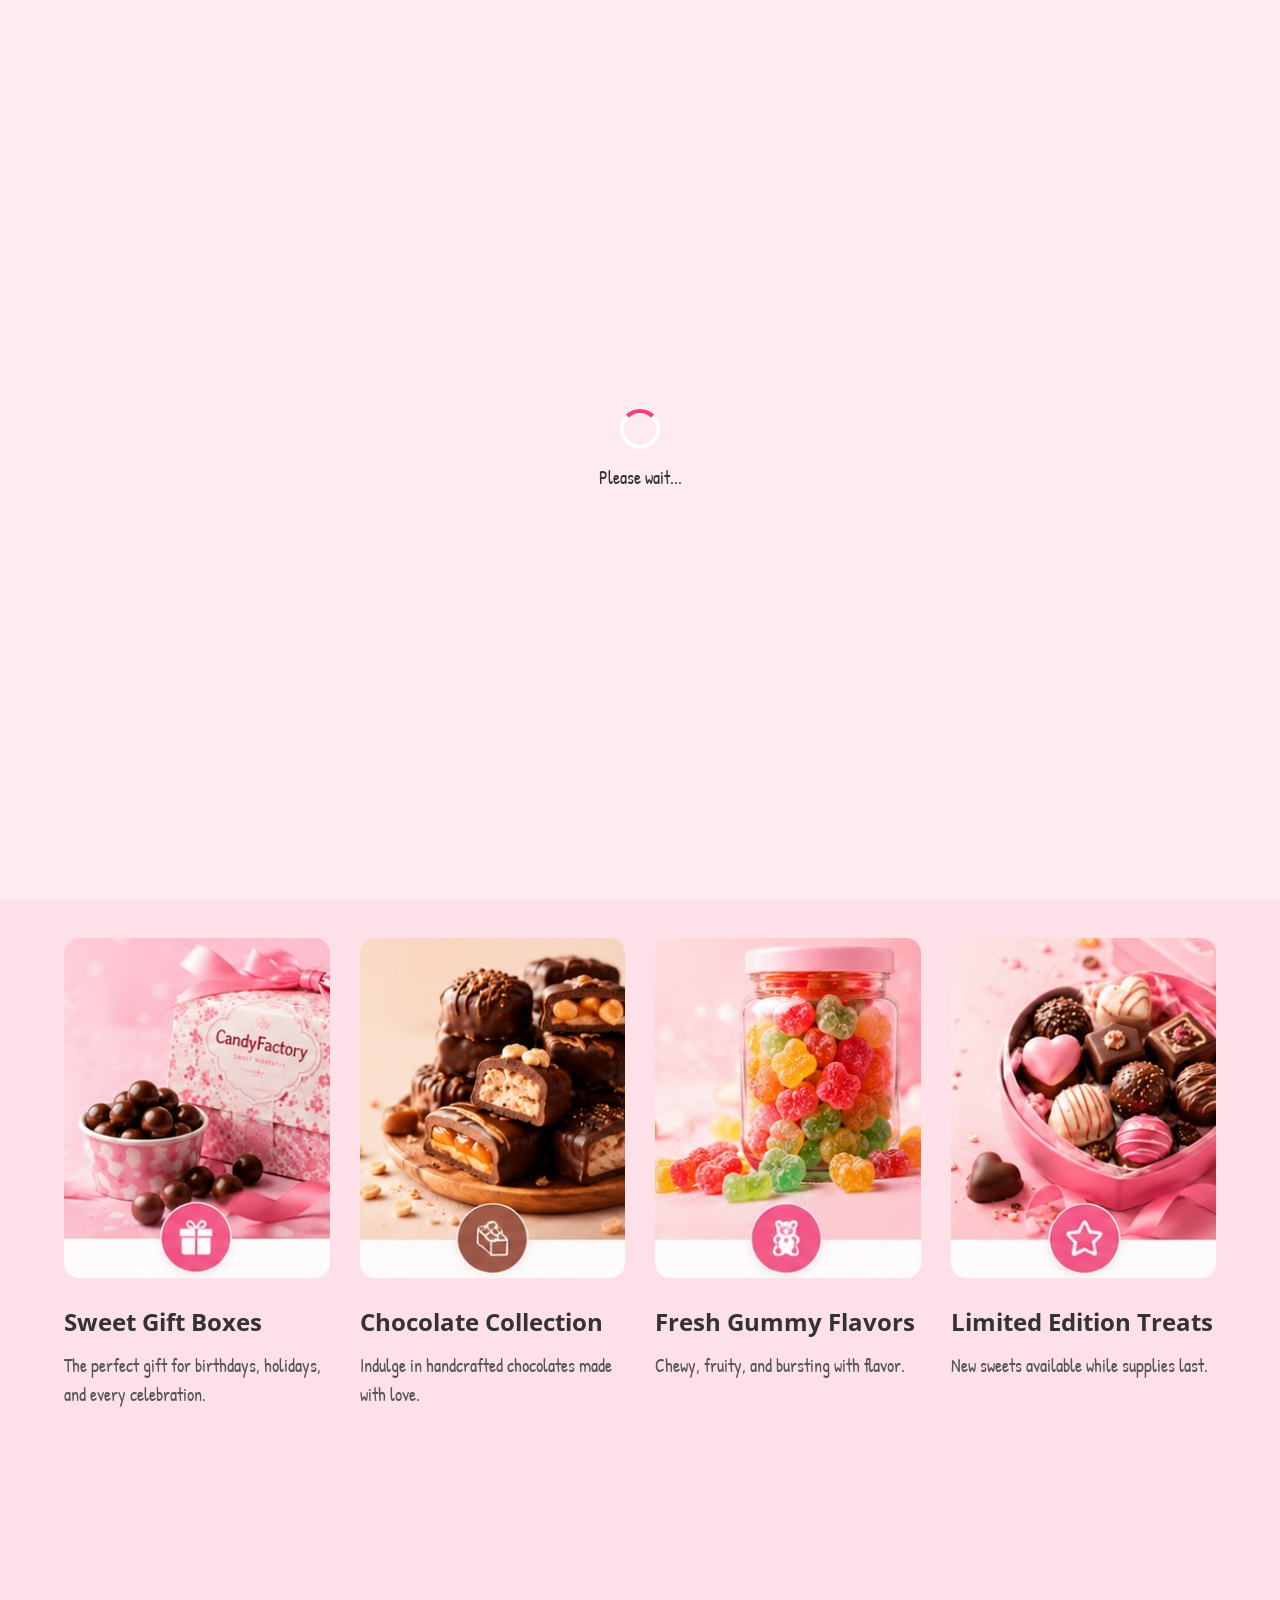
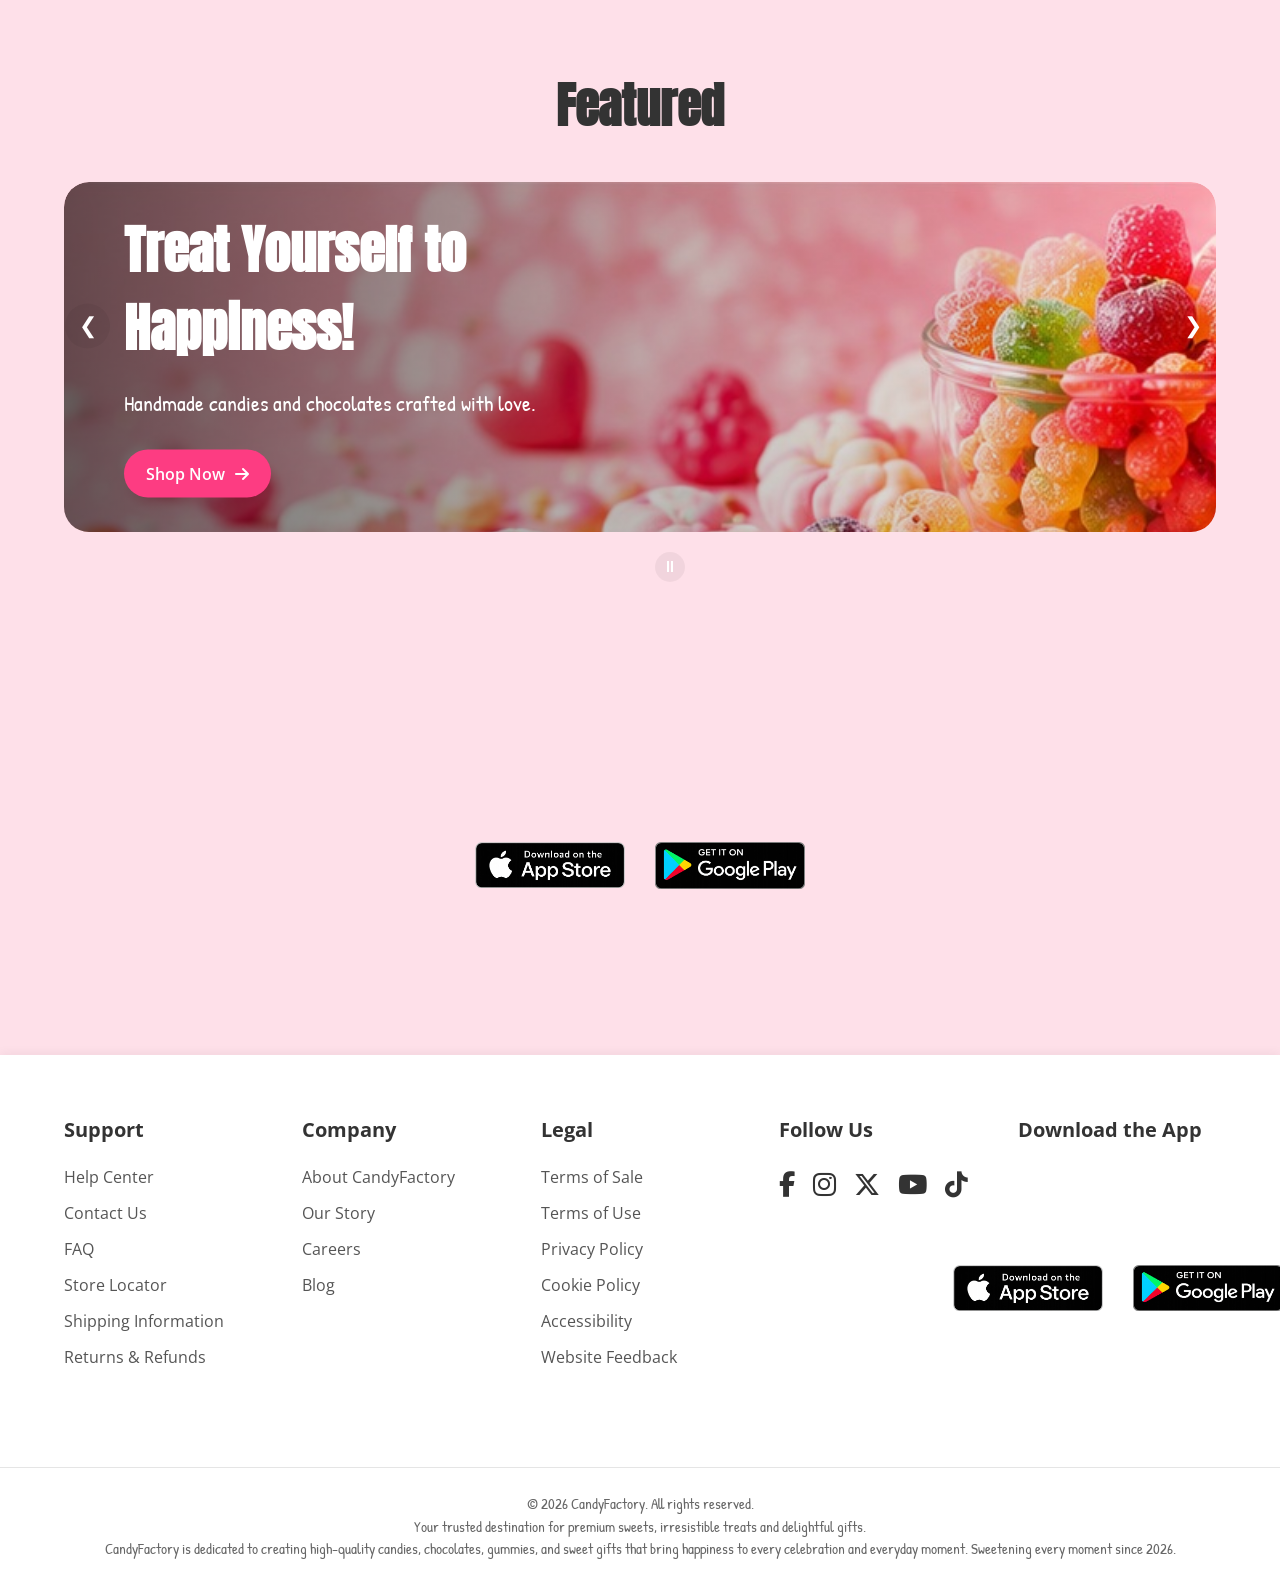
==== commit 608ad17e: "Update index.html" ====
--- a/index.html
+++ b/index.html
@@ -32,7 +32,7 @@
         <p>Please wait...</p>
     </div>
 
-    <!--Script Temporary already at home.js-->
+    <!-- Script Temporary already at home.js
     <script>
 
         window.addEventListener("load", function () {
@@ -45,7 +45,7 @@
 
         });
 
-    </script>
+    </script> -->
 
     <header>
         <!-- Logo and primary navigation go here -->
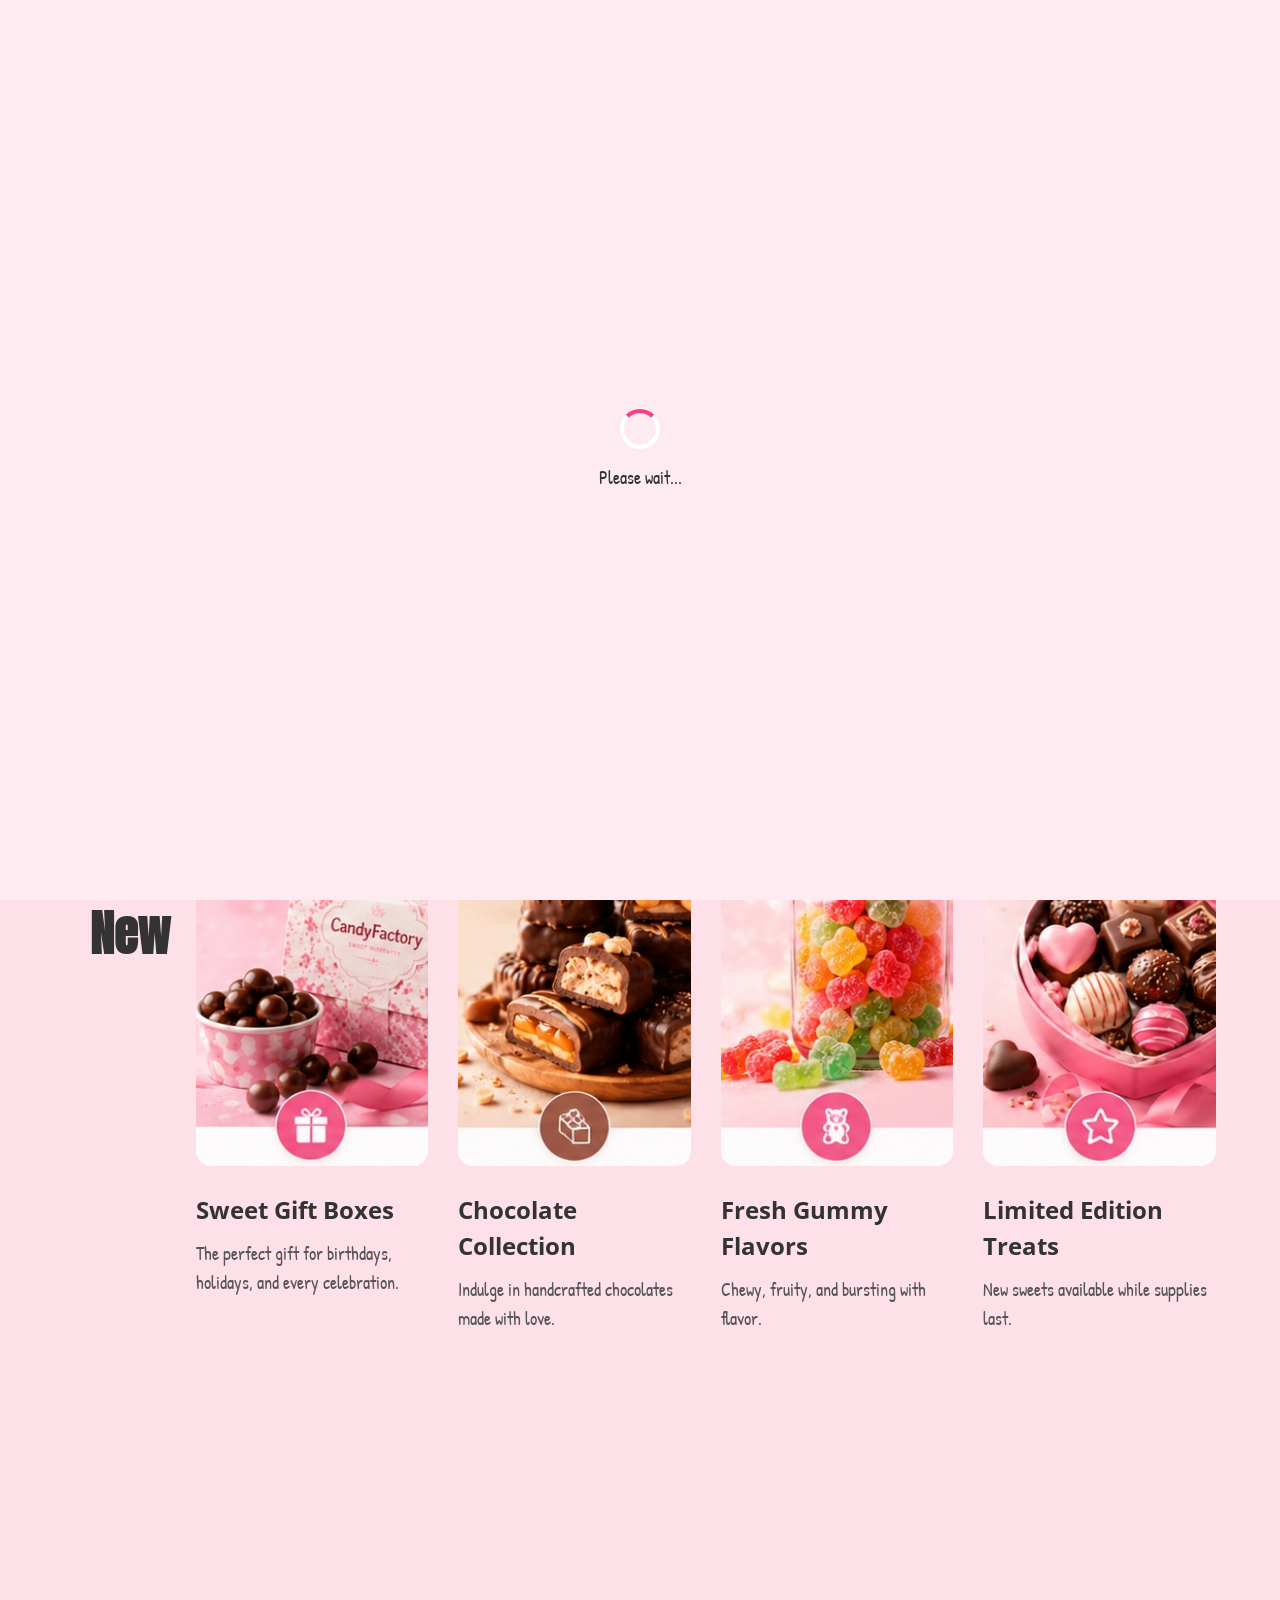
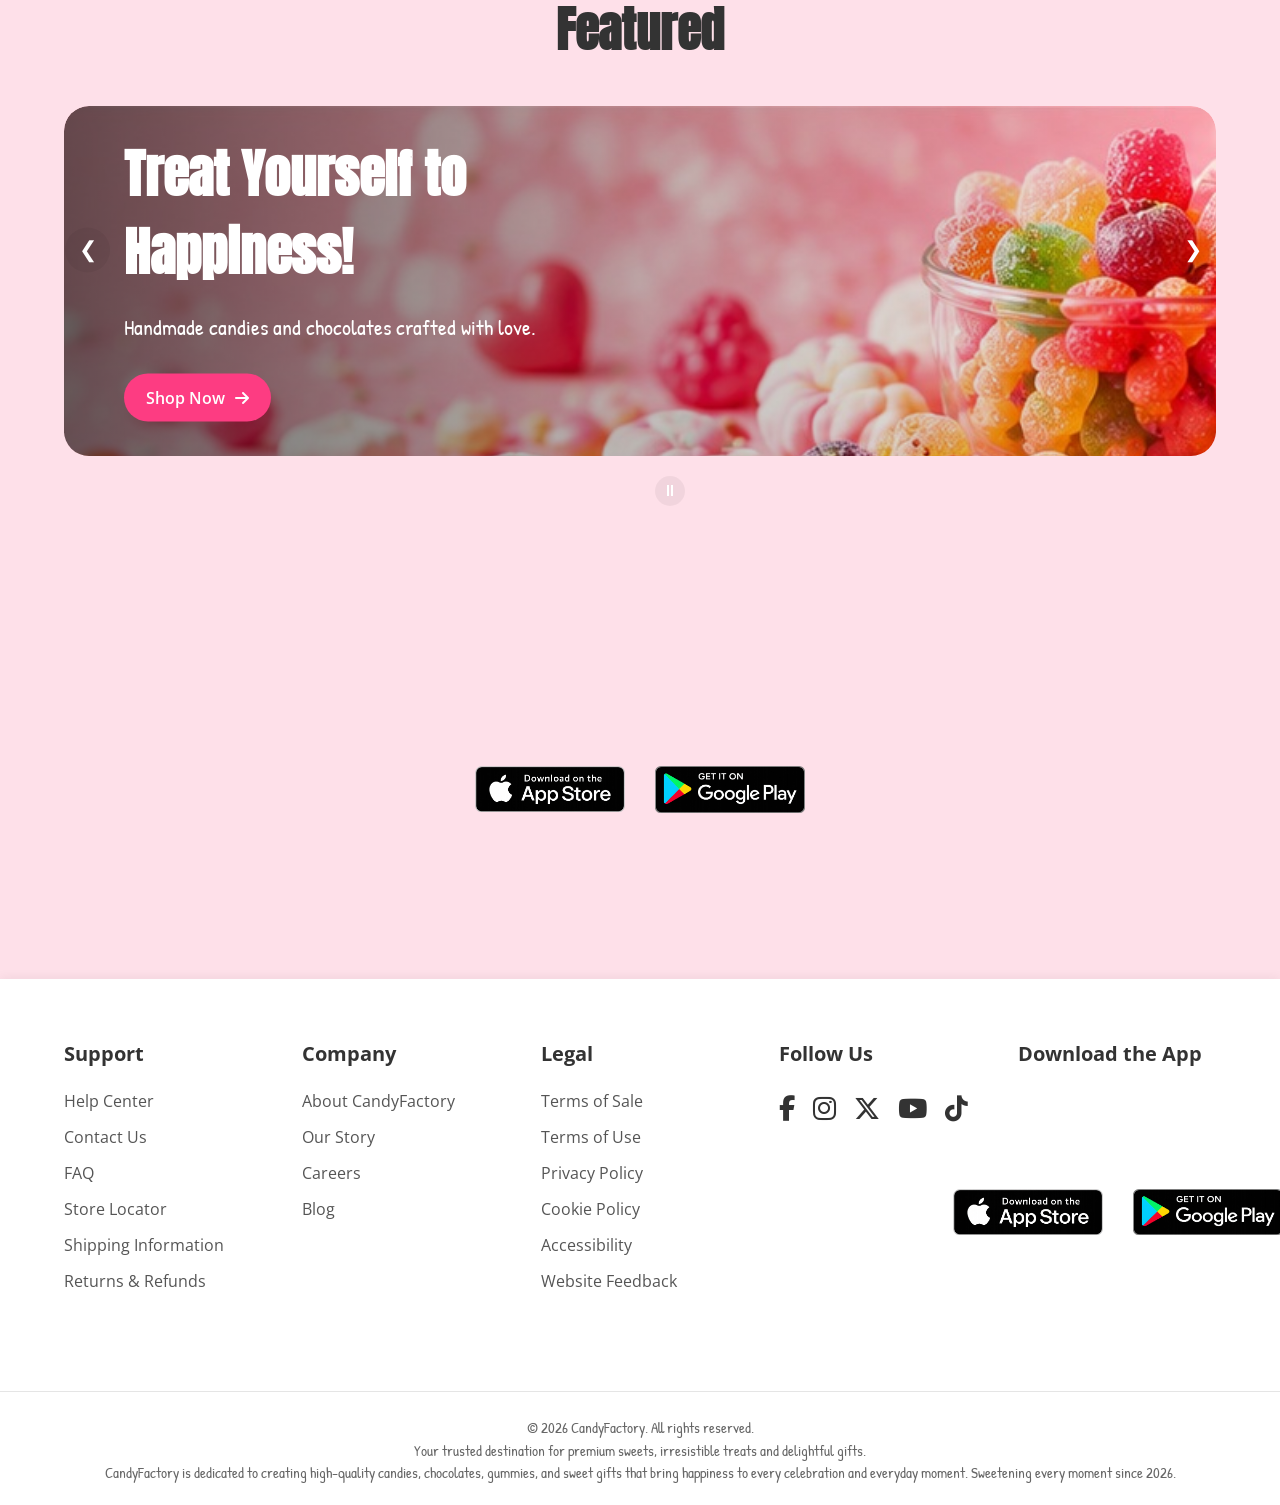
==== commit 64beeab4: "Update index.html" ====
--- a/index.html
+++ b/index.html
@@ -32,7 +32,7 @@
         <p>Please wait...</p>
     </div>
 
-    <!-- Script Temporary already at home.js
+    <!--Script Temporary already at home.js
     <script>
 
         window.addEventListener("load", function () {
@@ -100,6 +100,11 @@
                         </button>
 
                         <div class="user-dropdown" id="userDropdown">
+                            
+                            <button type="button" id="closeUserDropdown" class="close-user-dropdown">
+                                <i class="fa-solid fa-xmark"></i>
+                            </button>
+
                             <div id="loginForm">
                                 <h2>Welcome!</h2>
                                 <h3>Sign in to your account</h3>
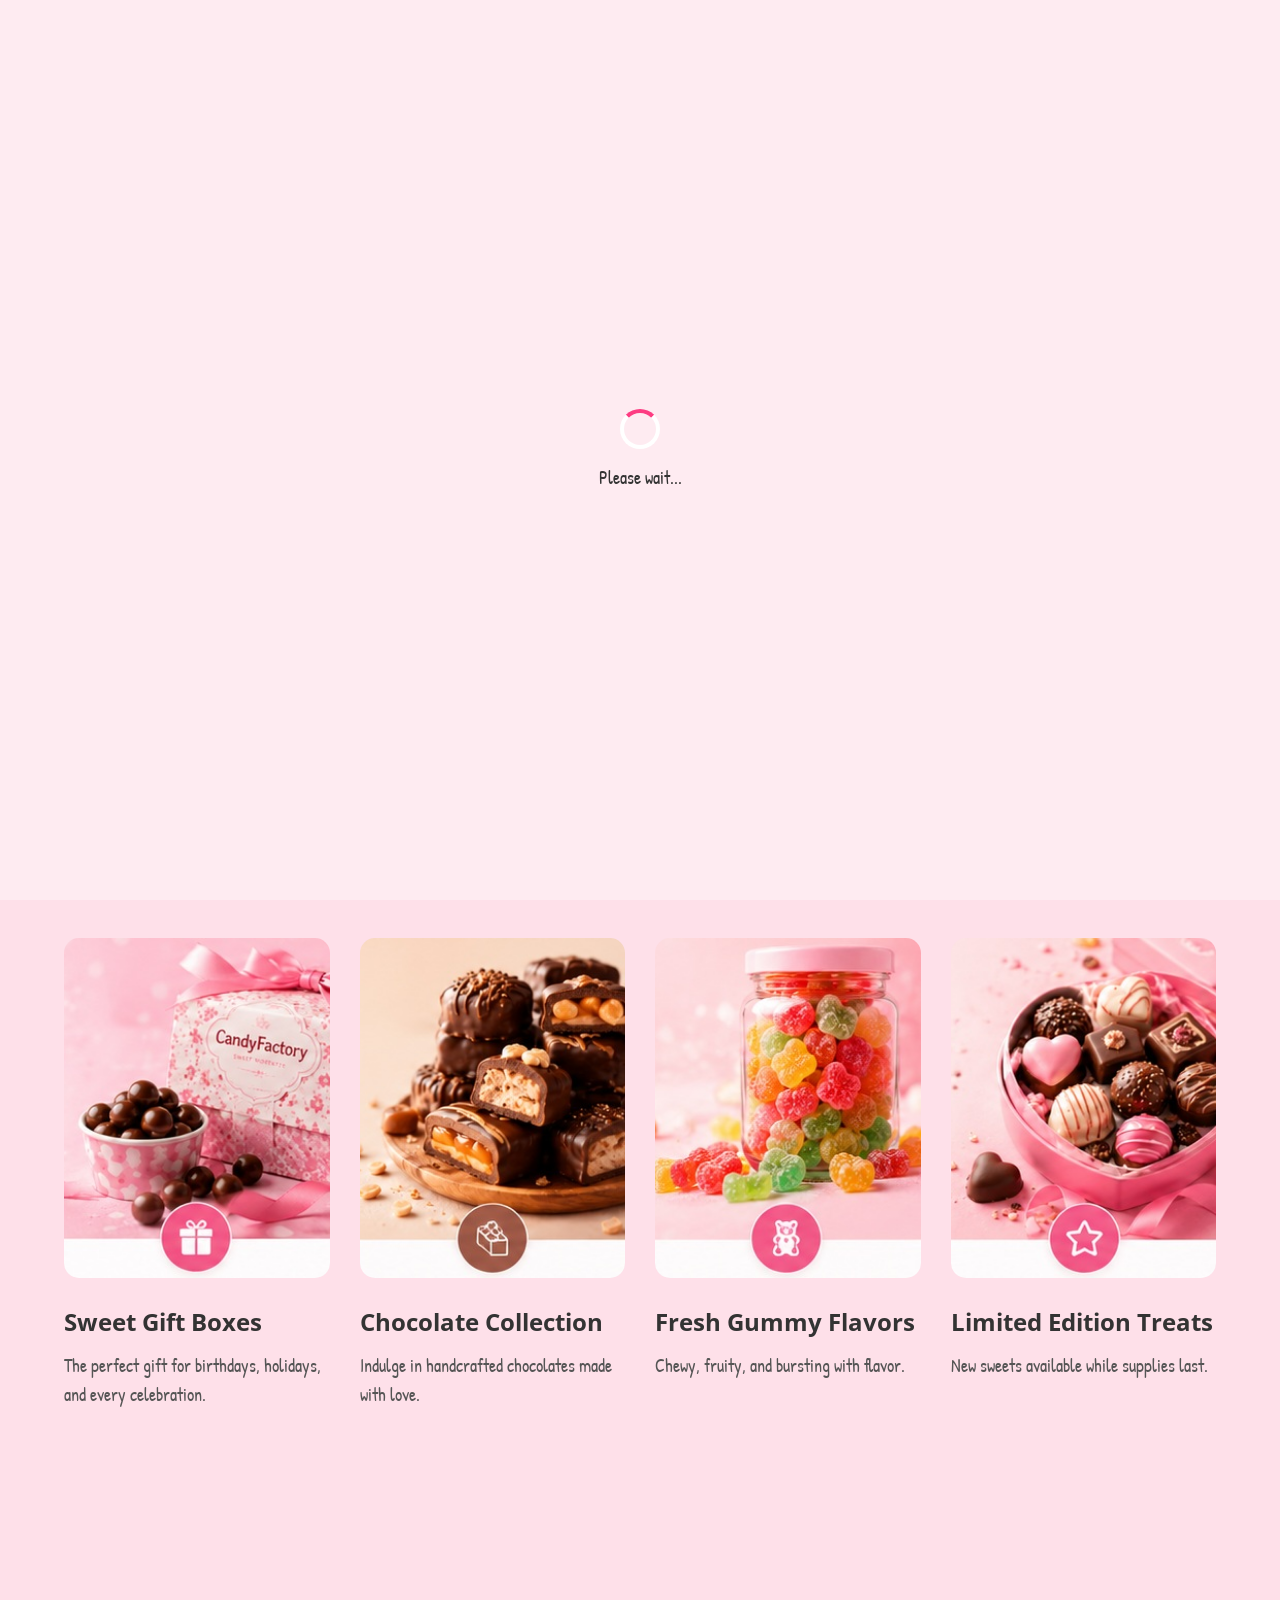
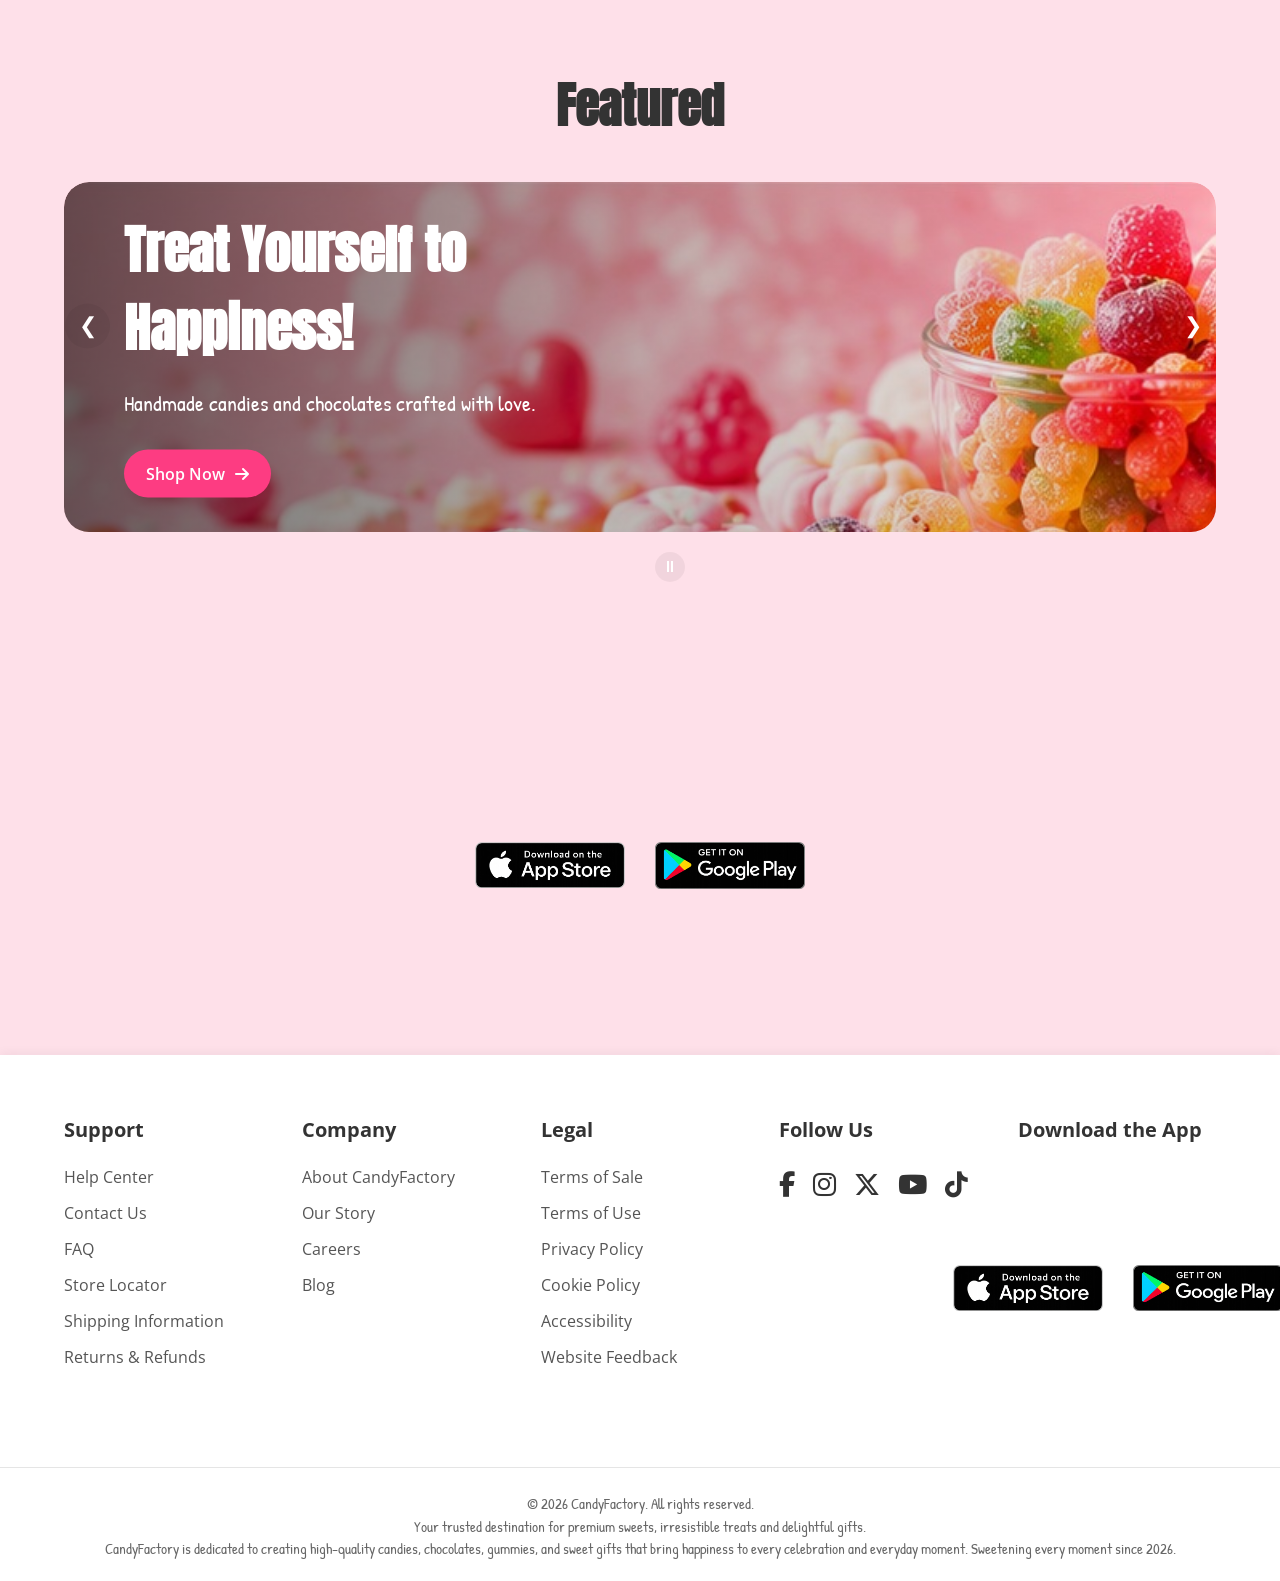
==== commit 9b1ee045: "Update index.html" ====
--- a/index.html
+++ b/index.html
@@ -457,6 +457,7 @@
 
                         <div class="slider-controls">
 
+                            <!-- Pagination -->
                             <nav class="pagination" aria-label="Slide navigation"></nav>
 
                             <button class="play-pause" type="button"
@@ -616,6 +617,7 @@
 
             <div class="slider-controls">
 
+                <!-- Pagination -->
                 <nav class="pagination" aria-label="Slide navigation"></nav>
 
                 <button class="play-pause" type="button"
@@ -731,4 +733,3 @@
 
 </html>
 
-
